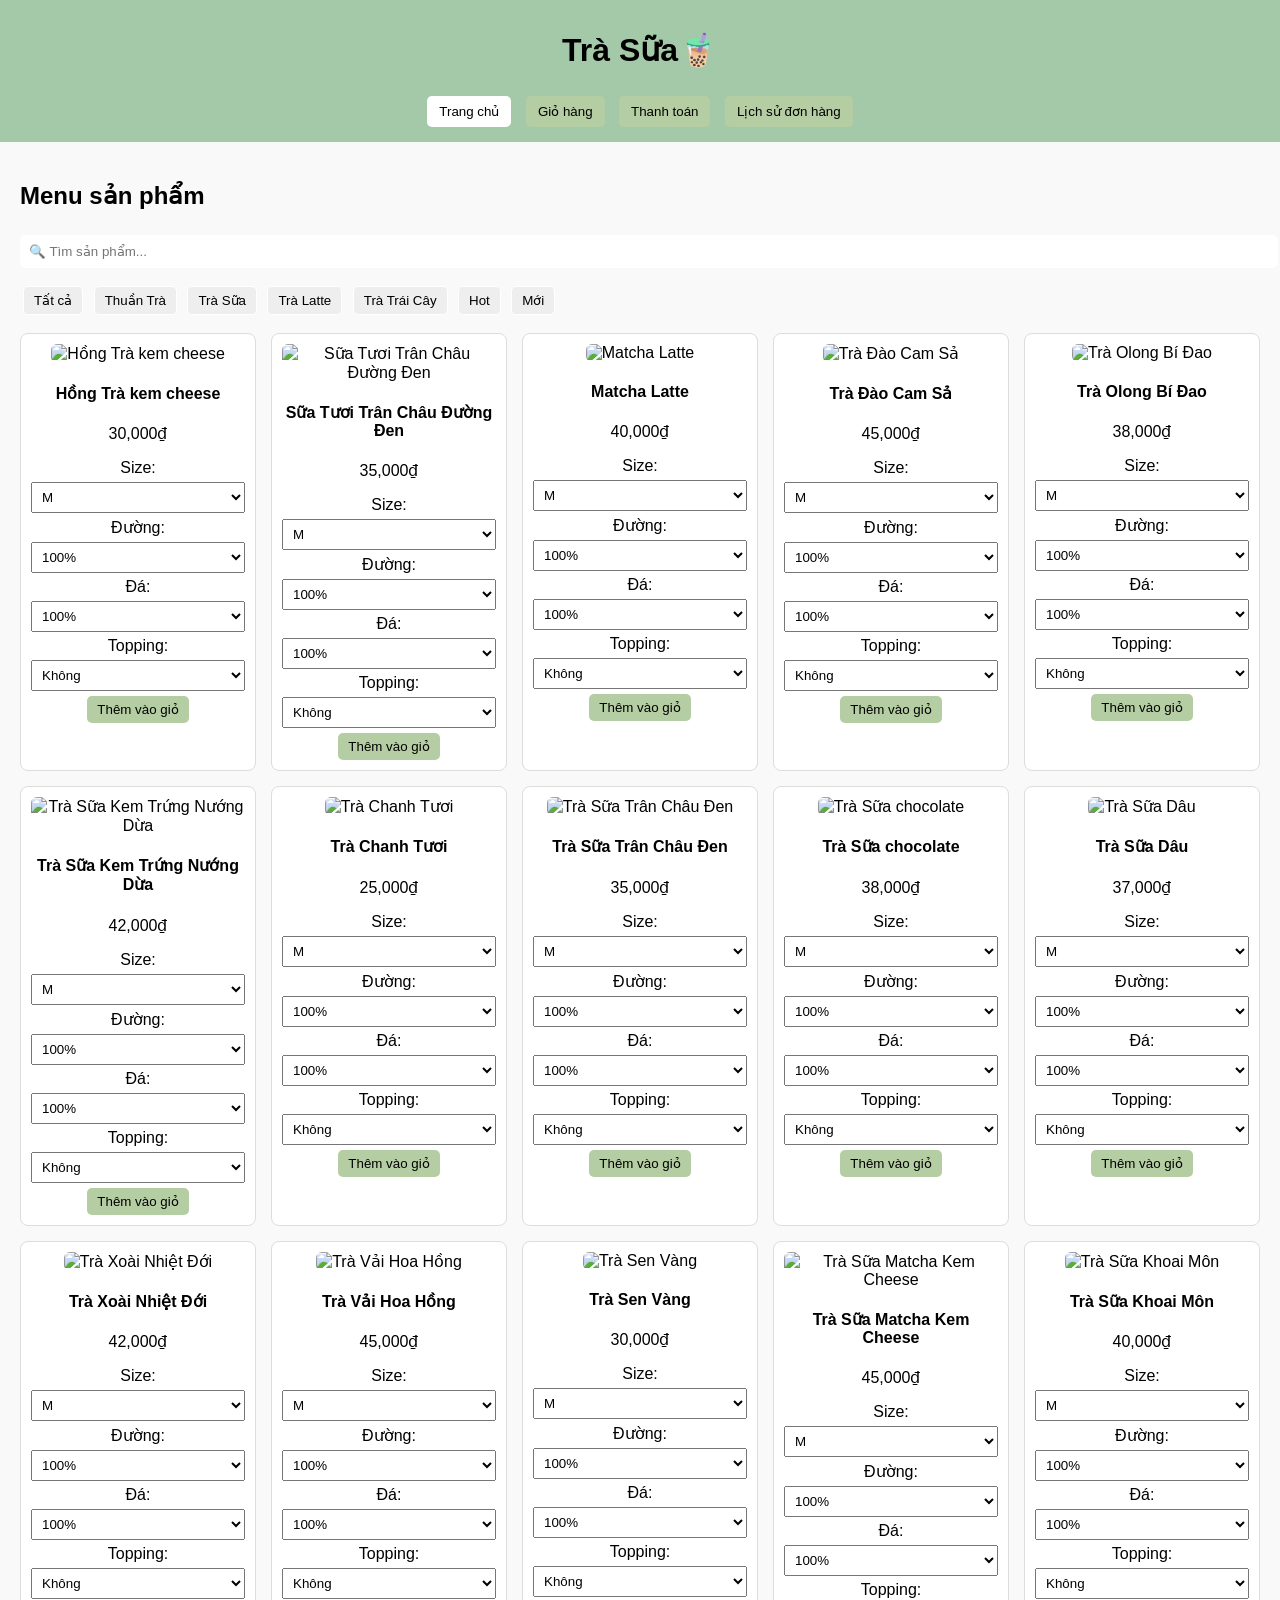
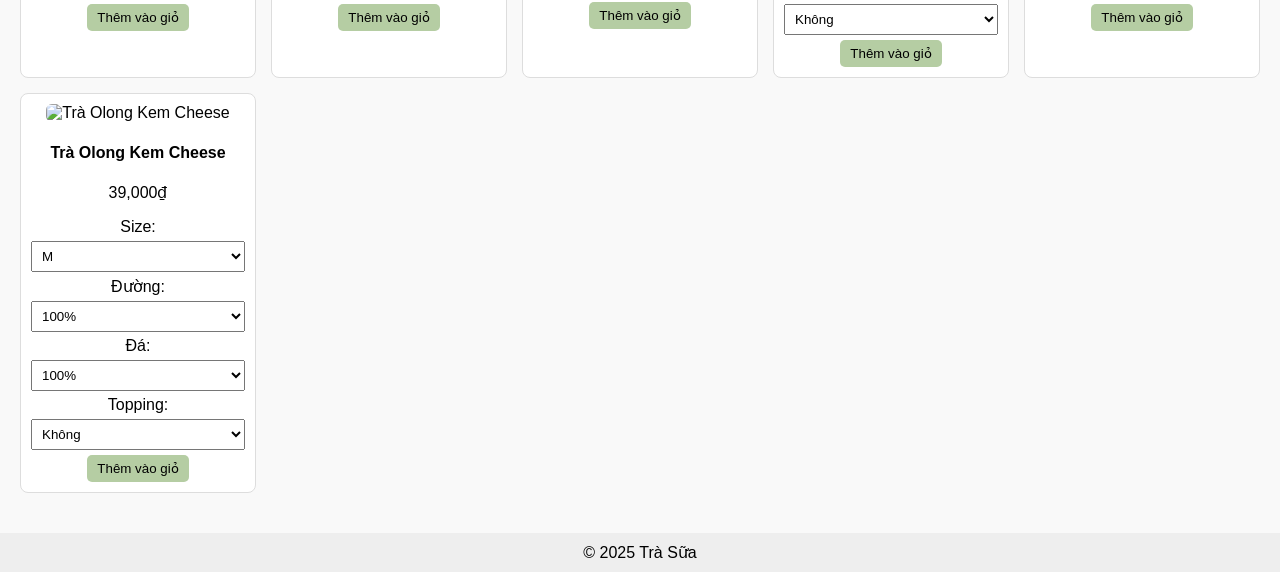
==== index.html @ e3c2a99b "Add files via upload upload project" ====
<!DOCTYPE html>
<html lang="vi">
<head>
  <meta charset="UTF-8">
  <title>Trà Sữa</title>
  <link rel="stylesheet" href="style.css">
</head>
<body>
  <header>
    <h1> Trà Sữa🧋</h1>
    <nav>
      <button class="tab active" data-target="home">Trang chủ</button>
      <button class="tab" data-target="cart">Giỏ hàng</button>
      <button class="tab" data-target="checkout">Thanh toán</button>
      <button class="tab" data-target="orders">Lịch sử đơn hàng</button>
    </nav>
  </header>

  <main>
    <!-- Trang chủ -->
    <section id="home" class="content active">
      <h2>Menu sản phẩm</h2>
      <input type="text" id="searchBox" placeholder="🔍 Tìm sản phẩm..." oninput="searchProducts()">
      <div id="categoryMenu">
        <button onclick="filterCategory('all')">Tất cả</button>
        <button onclick="filterCategory('Thuần Trà')">Thuần Trà</button>
        <button onclick="filterCategory('Trà Sữa')">Trà Sữa</button>
        <button onclick="filterCategory('Trà Latte')">Trà Latte</button>
        <button onclick="filterCategory('Trà Trái Cây')">Trà Trái Cây</button>
        <button onclick="filterCategory('Hot')">Hot</button>
        <button onclick="filterCategory('Mới')">Mới</button>
      </div>
      <div id="productList"></div>
    </section>

    <!-- Giỏ hàng -->
    <section id="cart" class="content">
      <h2>Giỏ hàng</h2>
      <div id="cartTableWrap"></div>
      <div style="margin-top:15px; text-align:right;">
        <button id="goCheckoutBtn">Thanh toán</button>
      </div>
    </section>

    <!-- Thanh toán -->
    <section id="checkout" class="content">
      <h2>Thanh toán</h2>
      <form id="checkoutForm">
        <input name="name" placeholder="Họ và tên" required>
        <input name="phone" placeholder="Số điện thoại" required>
        <input name="address" placeholder="Địa chỉ" required>
        <select name="payment" required>
          <option value="cod">Thanh toán khi nhận hàng</option>
          <option value="momo">Ví MoMo</option>
          <option value="bank">Chuyển khoản</option>
        </select>
        <button type="submit">Đặt hàng</button>
      </form>
      <p>Tổng đơn: <span id="checkoutTotal">0₫</span></p>
    </section>

    <!-- Lịch sử đơn hàng -->
    <section id="orders" class="content">
      <h2>Lịch sử đơn hàng</h2>
      <div id="orderList"></div>
    </section>
  </main>

  <footer>
    © 2025 Trà Sữa
  </footer>

  <script src="script.js"></script>
</body>
</html>
---- style.css ----
:root {
  --main-color: #A3C9A8; /* xanh matcha */
  --text-color: #000000;
}

body { font-family: Arial, sans-serif; margin: 0; padding: 0; background: #f9f9f9; }
header { background: var(--main-color); color: var(--text-color); padding: 10px; text-align: center; }
nav { margin-top: 10px; }
nav button { margin: 5px; padding: 8px 12px; cursor: pointer; border: none; border-radius: 5px; color: black; }
nav button.active { background: #ffffff; color: #000000; }
.content { display: none; padding: 20px; }
.content.active { display: block; }
#searchBox { width: 100%; padding: 8px; margin-bottom: 15px; border: 1px solid #ffffff; border-radius: 5px; }
#categoryMenu { margin-bottom: 15px; }
#categoryMenu button { margin: 3px; padding: 6px 10px; border-radius: 5px; border: 1px solid #ffffff; background: #eee; cursor: pointer; }
#categoryMenu button:hover { background: var(--main-color); color: #fff; }
.grid { display: grid; grid-template-columns: repeat(auto-fit, minmax(200px, 1fr)); gap: 15px; }
.card { border: 1px solid #ddd; padding: 10px; border-radius: 8px; background: #fff; text-align: center; }
.card img { width: 100%; height: 150px; object-fit: cover; border-radius: 6px; }
button { background: #B5CDA3; color: var(--text-color); border: none; border-radius: 5px; padding: 6px 10px; }
button:hover { opacity: 0.9; }
select, input { margin: 5px 0; padding: 6px; width: 100%; }
table { width: 100%; border-collapse: collapse; margin-top: 10px; background: #ffffff; }
th, td { border: 1px solid #ddd; padding: 8px; text-align: center; }
footer { text-align: center; padding: 10px; background: #eee; margin-top: 20px; }
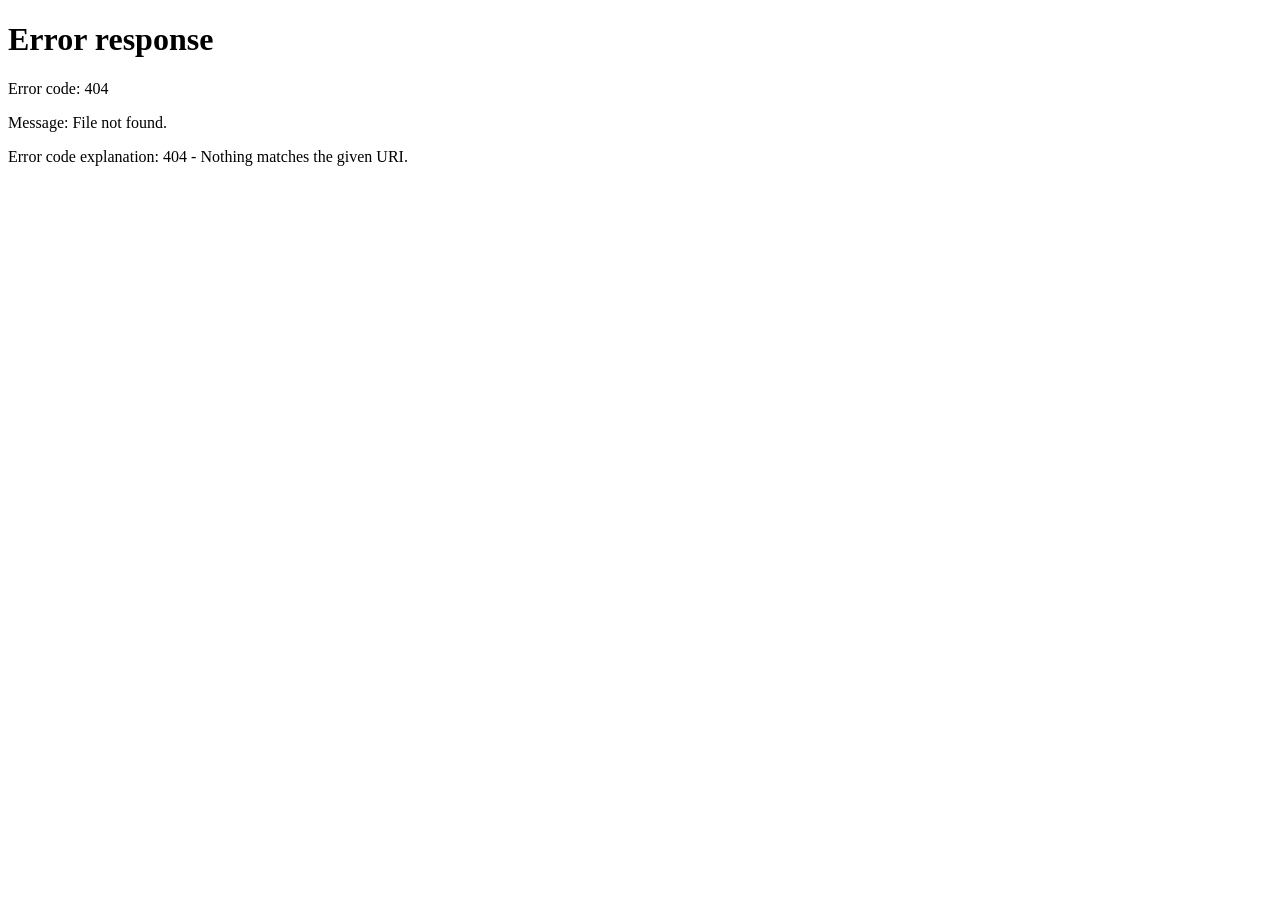
==== commit f2f33fd5: "Add files via upload" ====
--- a/index.html
+++ b/index.html
@@ -1,75 +1,14 @@
 <!DOCTYPE html>
 <html lang="vi">
 <head>
-  <meta charset="UTF-8">
-  <title>Trà Sữa</title>
-  <link rel="stylesheet" href="style.css">
+    <meta charset="UTF-8">
+    <meta http-equiv="refresh" content="0; url=pages/login.html">
+    <title>Đang tải...</title>
 </head>
 <body>
-  <header>
-    <h1> Trà Sữa🧋</h1>
-    <nav>
-      <button class="tab active" data-target="home">Trang chủ</button>
-      <button class="tab" data-target="cart">Giỏ hàng</button>
-      <button class="tab" data-target="checkout">Thanh toán</button>
-      <button class="tab" data-target="orders">Lịch sử đơn hàng</button>
-    </nav>
-  </header>
-
-  <main>
-    <!-- Trang chủ -->
-    <section id="home" class="content active">
-      <h2>Menu sản phẩm</h2>
-      <input type="text" id="searchBox" placeholder="🔍 Tìm sản phẩm..." oninput="searchProducts()">
-      <div id="categoryMenu">
-        <button onclick="filterCategory('all')">Tất cả</button>
-        <button onclick="filterCategory('Thuần Trà')">Thuần Trà</button>
-        <button onclick="filterCategory('Trà Sữa')">Trà Sữa</button>
-        <button onclick="filterCategory('Trà Latte')">Trà Latte</button>
-        <button onclick="filterCategory('Trà Trái Cây')">Trà Trái Cây</button>
-        <button onclick="filterCategory('Hot')">Hot</button>
-        <button onclick="filterCategory('Mới')">Mới</button>
-      </div>
-      <div id="productList"></div>
-    </section>
-
-    <!-- Giỏ hàng -->
-    <section id="cart" class="content">
-      <h2>Giỏ hàng</h2>
-      <div id="cartTableWrap"></div>
-      <div style="margin-top:15px; text-align:right;">
-        <button id="goCheckoutBtn">Thanh toán</button>
-      </div>
-    </section>
-
-    <!-- Thanh toán -->
-    <section id="checkout" class="content">
-      <h2>Thanh toán</h2>
-      <form id="checkoutForm">
-        <input name="name" placeholder="Họ và tên" required>
-        <input name="phone" placeholder="Số điện thoại" required>
-        <input name="address" placeholder="Địa chỉ" required>
-        <select name="payment" required>
-          <option value="cod">Thanh toán khi nhận hàng</option>
-          <option value="momo">Ví MoMo</option>
-          <option value="bank">Chuyển khoản</option>
-        </select>
-        <button type="submit">Đặt hàng</button>
-      </form>
-      <p>Tổng đơn: <span id="checkoutTotal">0₫</span></p>
-    </section>
-
-    <!-- Lịch sử đơn hàng -->
-    <section id="orders" class="content">
-      <h2>Lịch sử đơn hàng</h2>
-      <div id="orderList"></div>
-    </section>
-  </main>
-
-  <footer>
-    © 2025 Trà Sữa
-  </footer>
-
-  <script src="script.js"></script>
+    <p>Đang chuyển hướng đến trang Đăng nhập...</p>
+    <script>
+        window.location.href = "pages/login.html";
+    </script>
 </body>
 </html>
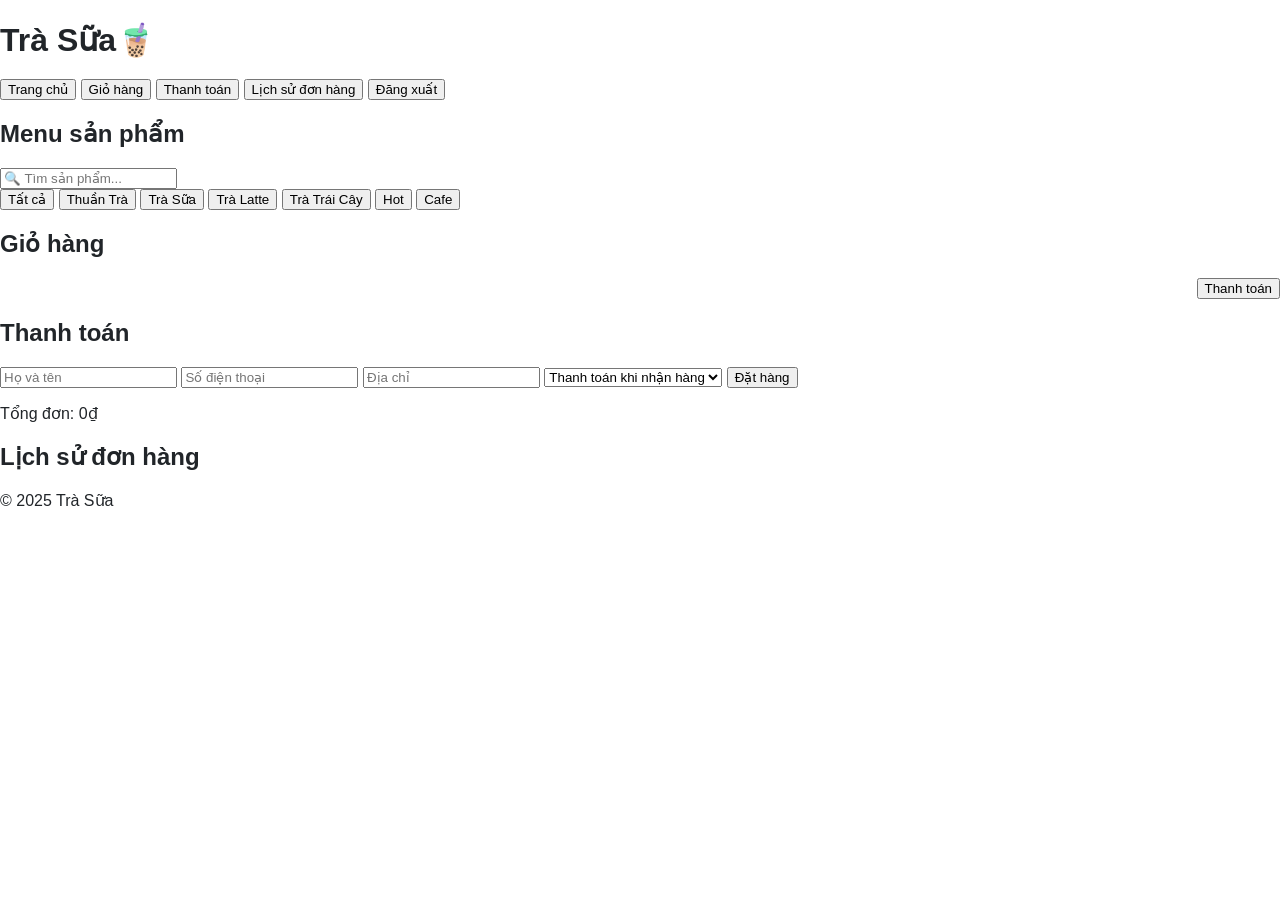
==== commit 6413c081: "Update index.html" ====
--- a/index.html
+++ b/index.html
@@ -1,14 +1,77 @@
 <!DOCTYPE html>
 <html lang="vi">
 <head>
-    <meta charset="UTF-8">
-    <meta http-equiv="refresh" content="0; url=pages/login.html">
-    <title>Đang tải...</title>
+  <meta charset="UTF-8">
+  <title>Trà Sữa</title>
+  <link rel="stylesheet" href="style.css">
 </head>
 <body>
-    <p>Đang chuyển hướng đến trang Đăng nhập...</p>
-    <script>
-        window.location.href = "pages/login.html";
-    </script>
+  <header>
+    <h1> Trà Sữa🧋</h1>
+    <nav>
+      <button class="tab active" data-target="home">Trang chủ</button>
+      <button class="tab" data-target="cart">Giỏ hàng</button>
+      <button class="tab" data-target="checkout">Thanh toán</button>
+      <button class="tab" data-target="orders">Lịch sử đơn hàng</button>
+      <button id="logoutBtn">Đăng xuất</button>
+
+    </nav>
+  </header>
+
+  <main>
+    <!-- Trang chủ -->
+    <section id="home" class="content active">
+      <h2>Menu sản phẩm</h2>
+      <input type="text" id="searchBox" placeholder="🔍 Tìm sản phẩm..." oninput="searchProducts()">
+      <div id="categoryMenu">
+        <button onclick="filterCategory('all')">Tất cả</button>
+        <button onclick="filterCategory('Thuần Trà')">Thuần Trà</button>
+        <button onclick="filterCategory('Trà Sữa')">Trà Sữa</button>
+        <button onclick="filterCategory('Trà Latte')">Trà Latte</button>
+        <button onclick="filterCategory('Trà Trái Cây')">Trà Trái Cây</button>
+        <button onclick="filterCategory('Hot')">Hot</button>
+        <button onclick="filterCategory('Cafe')">Cafe</button>
+      </div>
+      <div id="productList"></div>
+    </section>
+
+    <!-- Giỏ hàng -->
+    <section id="cart" class="content">
+      <h2>Giỏ hàng</h2>
+      <div id="cartTableWrap"></div>
+      <div style="margin-top:15px; text-align:right;">
+        <button id="goCheckoutBtn">Thanh toán</button>
+      </div>
+    </section>
+
+    <!-- Thanh toán -->
+    <section id="checkout" class="content">
+      <h2>Thanh toán</h2>
+      <form id="checkoutForm">
+        <input name="name" placeholder="Họ và tên" required>
+        <input name="phone" placeholder="Số điện thoại" required>
+        <input name="address" placeholder="Địa chỉ" required>
+        <select name="payment" required>
+          <option value="cod">Thanh toán khi nhận hàng</option>
+          <option value="momo">Ví MoMo</option>
+          <option value="bank">Chuyển khoản</option>
+        </select>
+        <button type="submit">Đặt hàng</button>
+      </form>
+      <p>Tổng đơn: <span id="checkoutTotal">0₫</span></p>
+    </section>
+
+    <!-- Lịch sử đơn hàng -->
+    <section id="orders" class="content">
+      <h2>Lịch sử đơn hàng</h2>
+      <div id="orderList"></div>
+    </section>
+  </main>
+
+  <footer>
+    © 2025 Trà Sữa
+  </footer>
+
+  <script src="script.js"></script>
 </body>
-</html>+</html>
--- a/style.css
+++ b/style.css
@@ -0,0 +1,125 @@
+body, html {
+  margin: 0; padding: 0; font-family: Arial, sans-serif; background: white;
+  color: #212529;
+}
+.page-container {
+  max-width: 900px;
+  margin: 40px auto;
+  padding: 0 20px;
+}
+h1 {
+  font-weight: 700;
+  margin-bottom: 20px;
+}
+.form {
+  display: flex;
+  flex-direction: column;
+  max-width: 400px;
+}
+.form label {
+  margin: 10px 0 6px;
+  font-weight: 600;
+}
+.form input, .form textarea {
+  padding: 8px 12px;
+  font-size: 16px;
+  border: 1px solid #ced4da;
+  border-radius: 4px;
+  box-sizing: border-box;
+}
+.form button {
+  margin-top: 20px;
+  padding: 12px;
+  font-weight: 600;
+  background: #0d6efd;
+  border: none;
+  border-radius: 6px;
+  color: white;
+  cursor: pointer;
+  transition: background-color 0.3s;
+}
+.form button:hover {
+  background: #084298;
+}
+.link {
+  margin-top: 15px;
+  text-align: center;
+}
+
+.table {
+  width: 100%;
+  margin-top: 20px;
+  border-collapse: collapse;
+  border: 1px solid #dee2e6;
+}
+.table th, .table td {
+  border: 1px solid #dee2e6;
+  padding: 12px;
+  text-align: left;
+  font-size: 15px;
+}
+.table th {
+  background: #f8f9fa;
+  font-weight: 700;
+}
+
+.btn-primary {
+  padding: 8px 16px;
+  background-color: #0d6efd;
+  border: none;
+  border-radius: 5px;
+  color: white;
+  font-weight: 600;
+  cursor: pointer;
+  margin-right: 10px;
+}
+.btn-primary:hover {
+  background-color: #084298;
+}
+
+.btn-secondary {
+  padding: 8px 16px;
+  background-color: #6c757d;
+  border: none;
+  border-radius: 5px;
+  color: white;
+  font-weight: 600;
+  cursor: pointer;
+}
+.btn-secondary:hover {
+  background-color: #565e64;
+}
+
+.btn-group {
+  margin-bottom: 15px;
+}
+
+/* Nút thao tác bảng */
+.action-btn {
+  border: 1px solid #ced4da;
+  border-radius: 4px;
+  padding: 4px 10px;
+  font-weight: 600;
+  font-size: 14px;
+  margin-right: 8px;
+  cursor: pointer;
+  background-color: white;
+  transition: background-color 0.2s;
+}
+.action-btn.edit-btn:hover {
+  background-color: #e7f1ff;
+  border-color: #0d6efd;
+  color: #0d6efd;
+}
+.action-btn.delete-btn:hover {
+  background-color: #f8d7da;
+  border-color: #dc3545;
+  color: #dc3545;
+}
+
+.error-message {
+  color: #dc3545;
+  font-weight: 600;
+  margin-top: 10px;
+  text-align: center;
+}
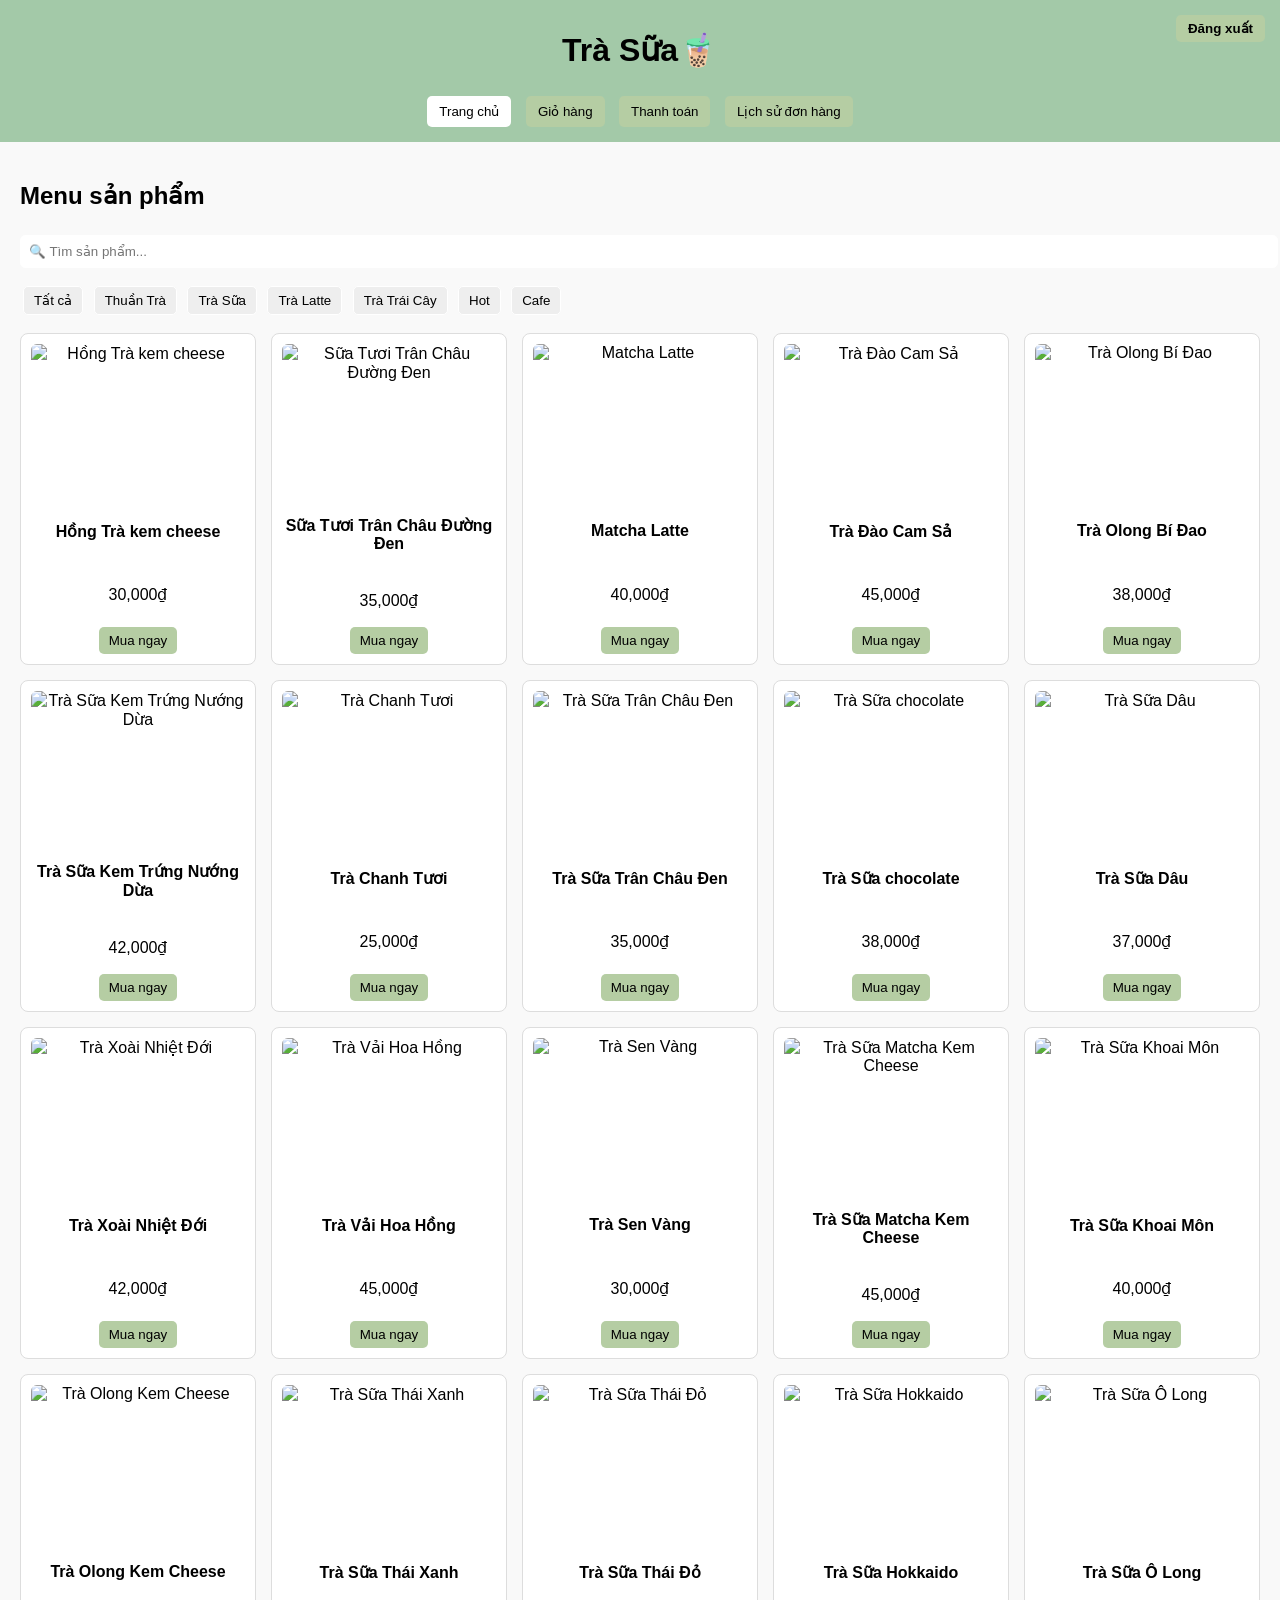
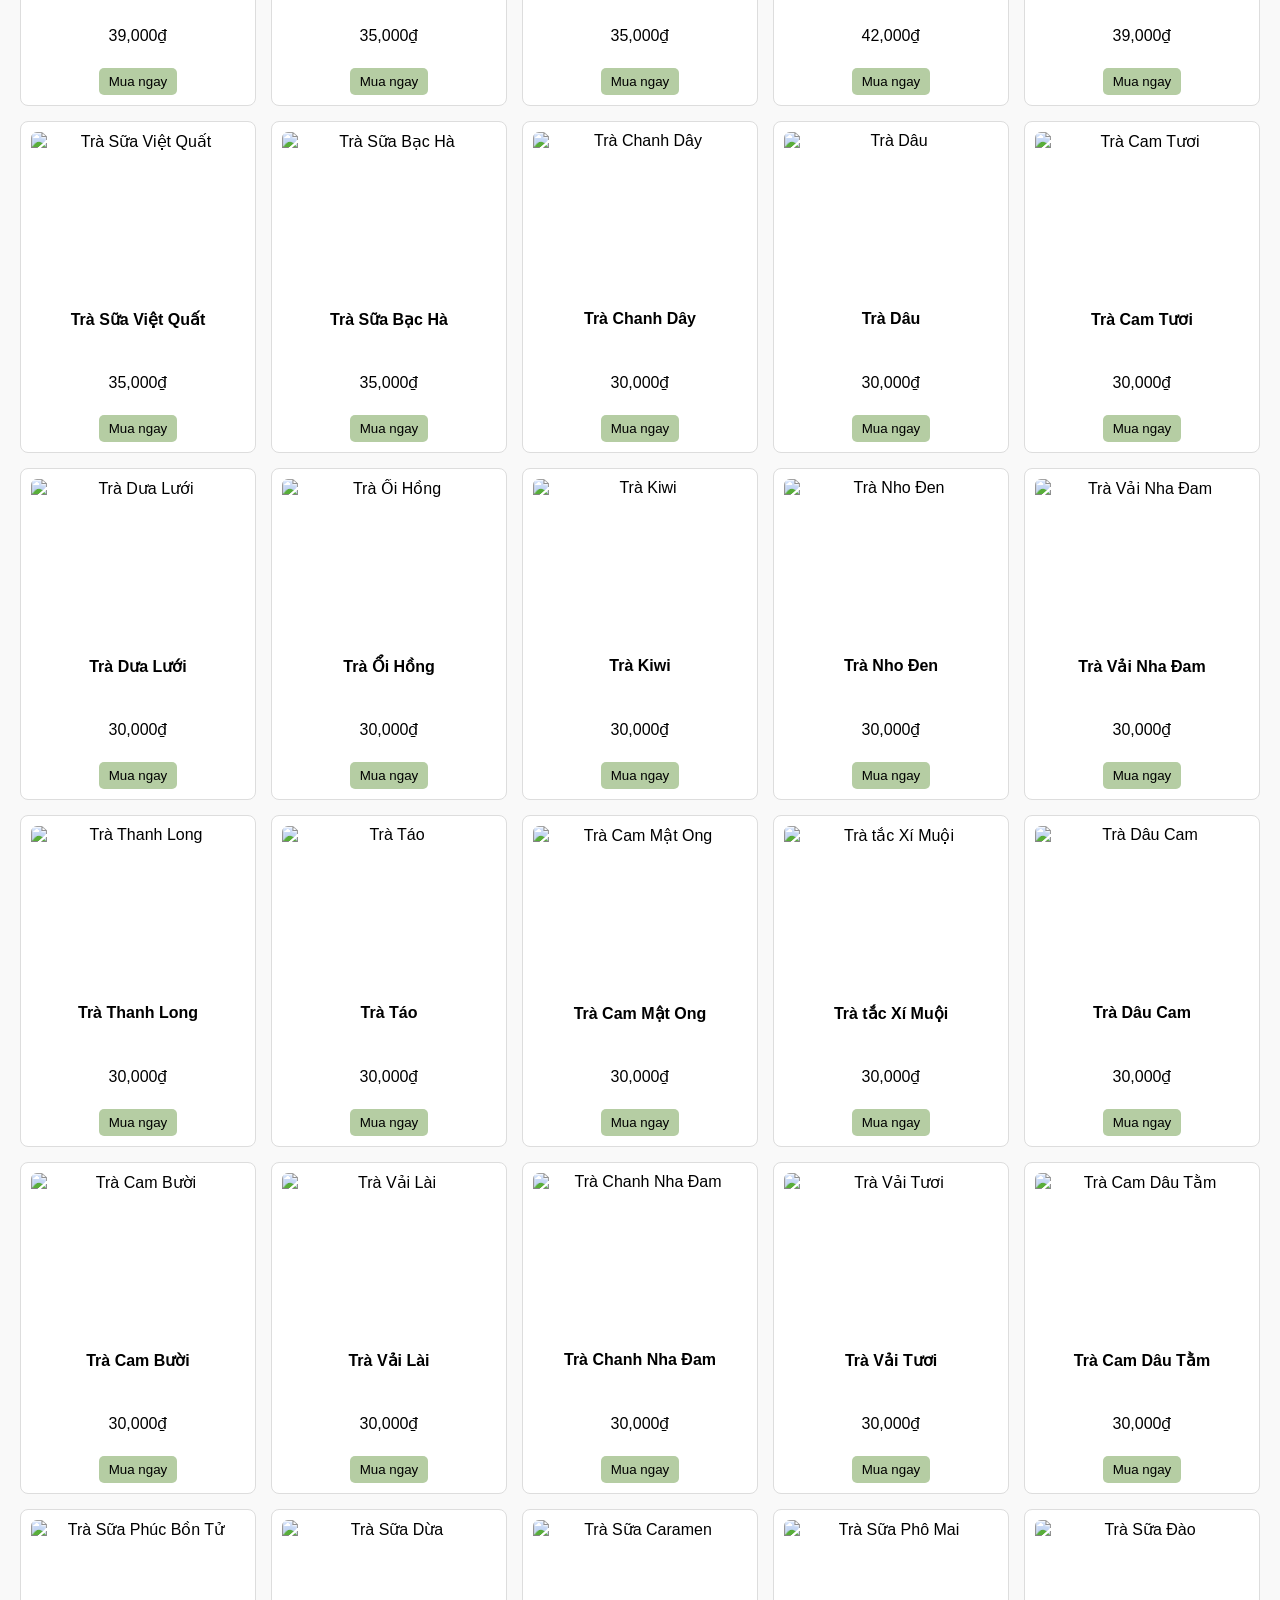
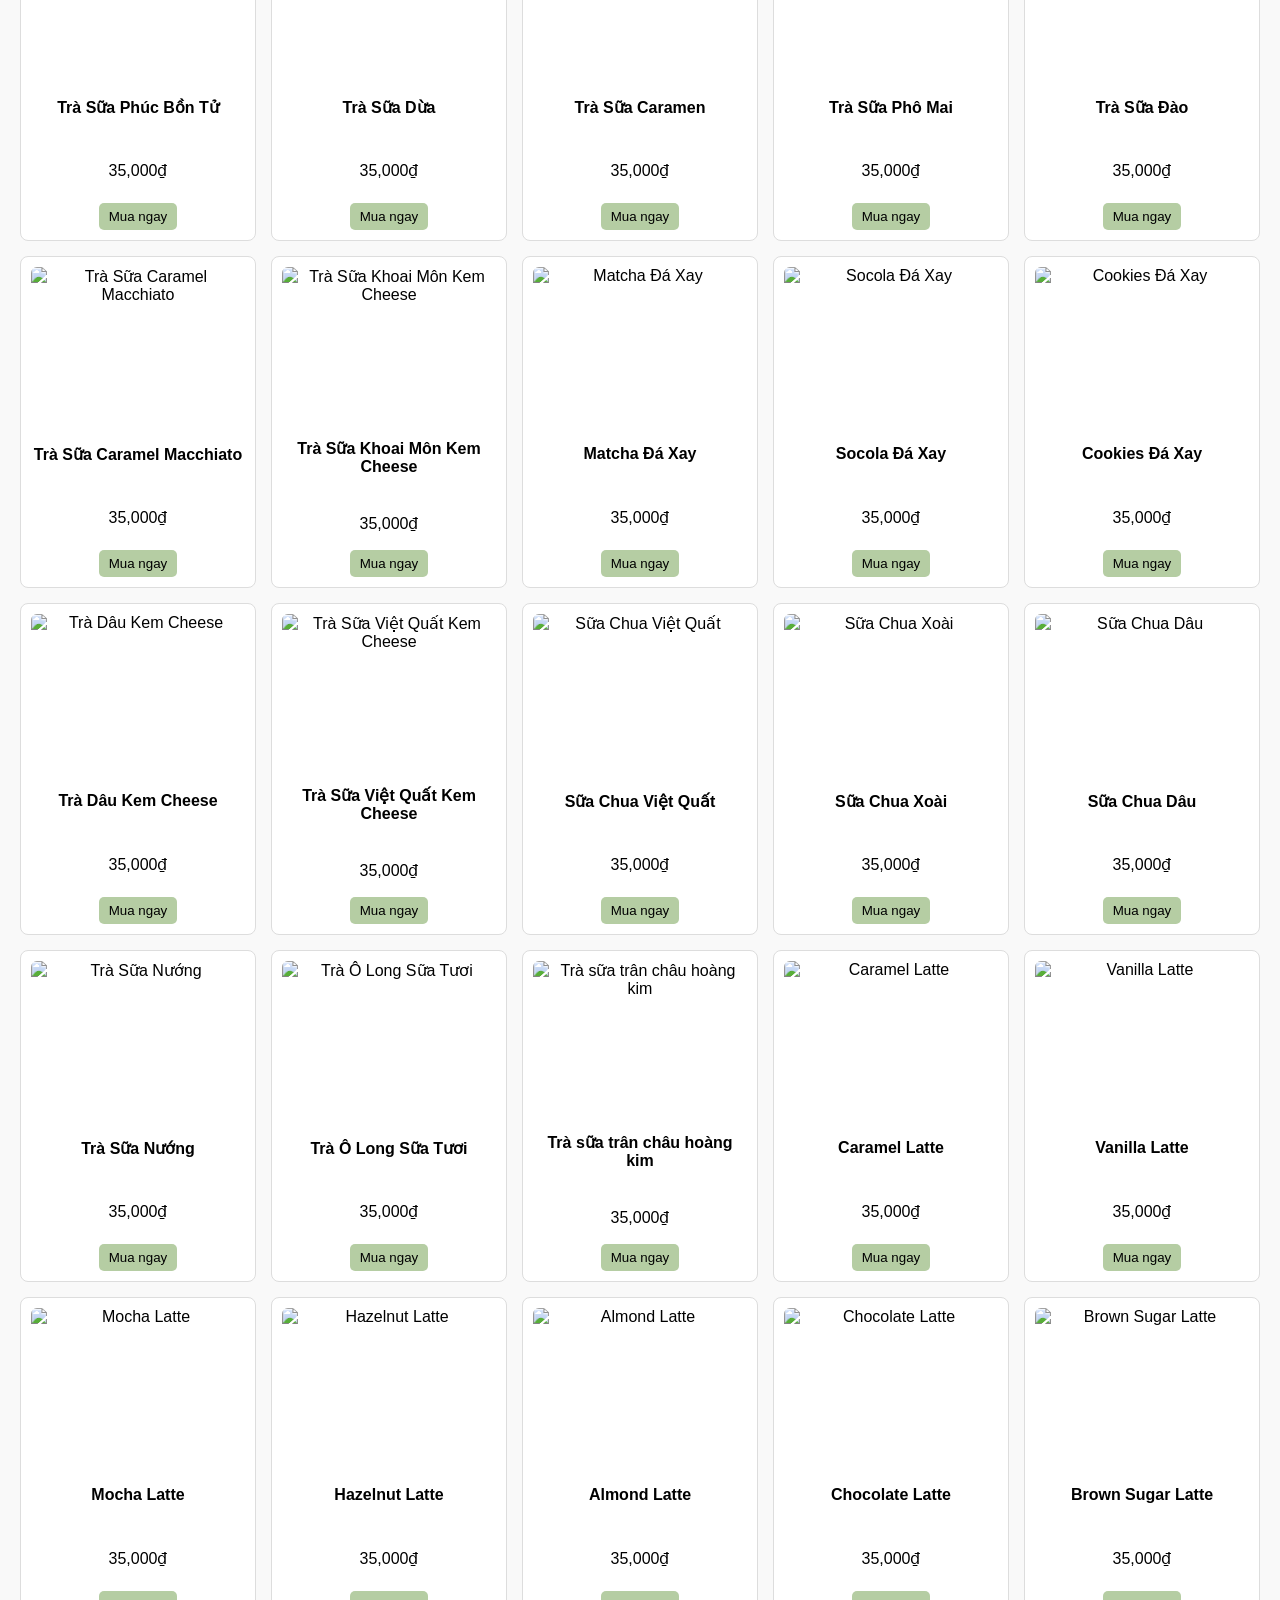
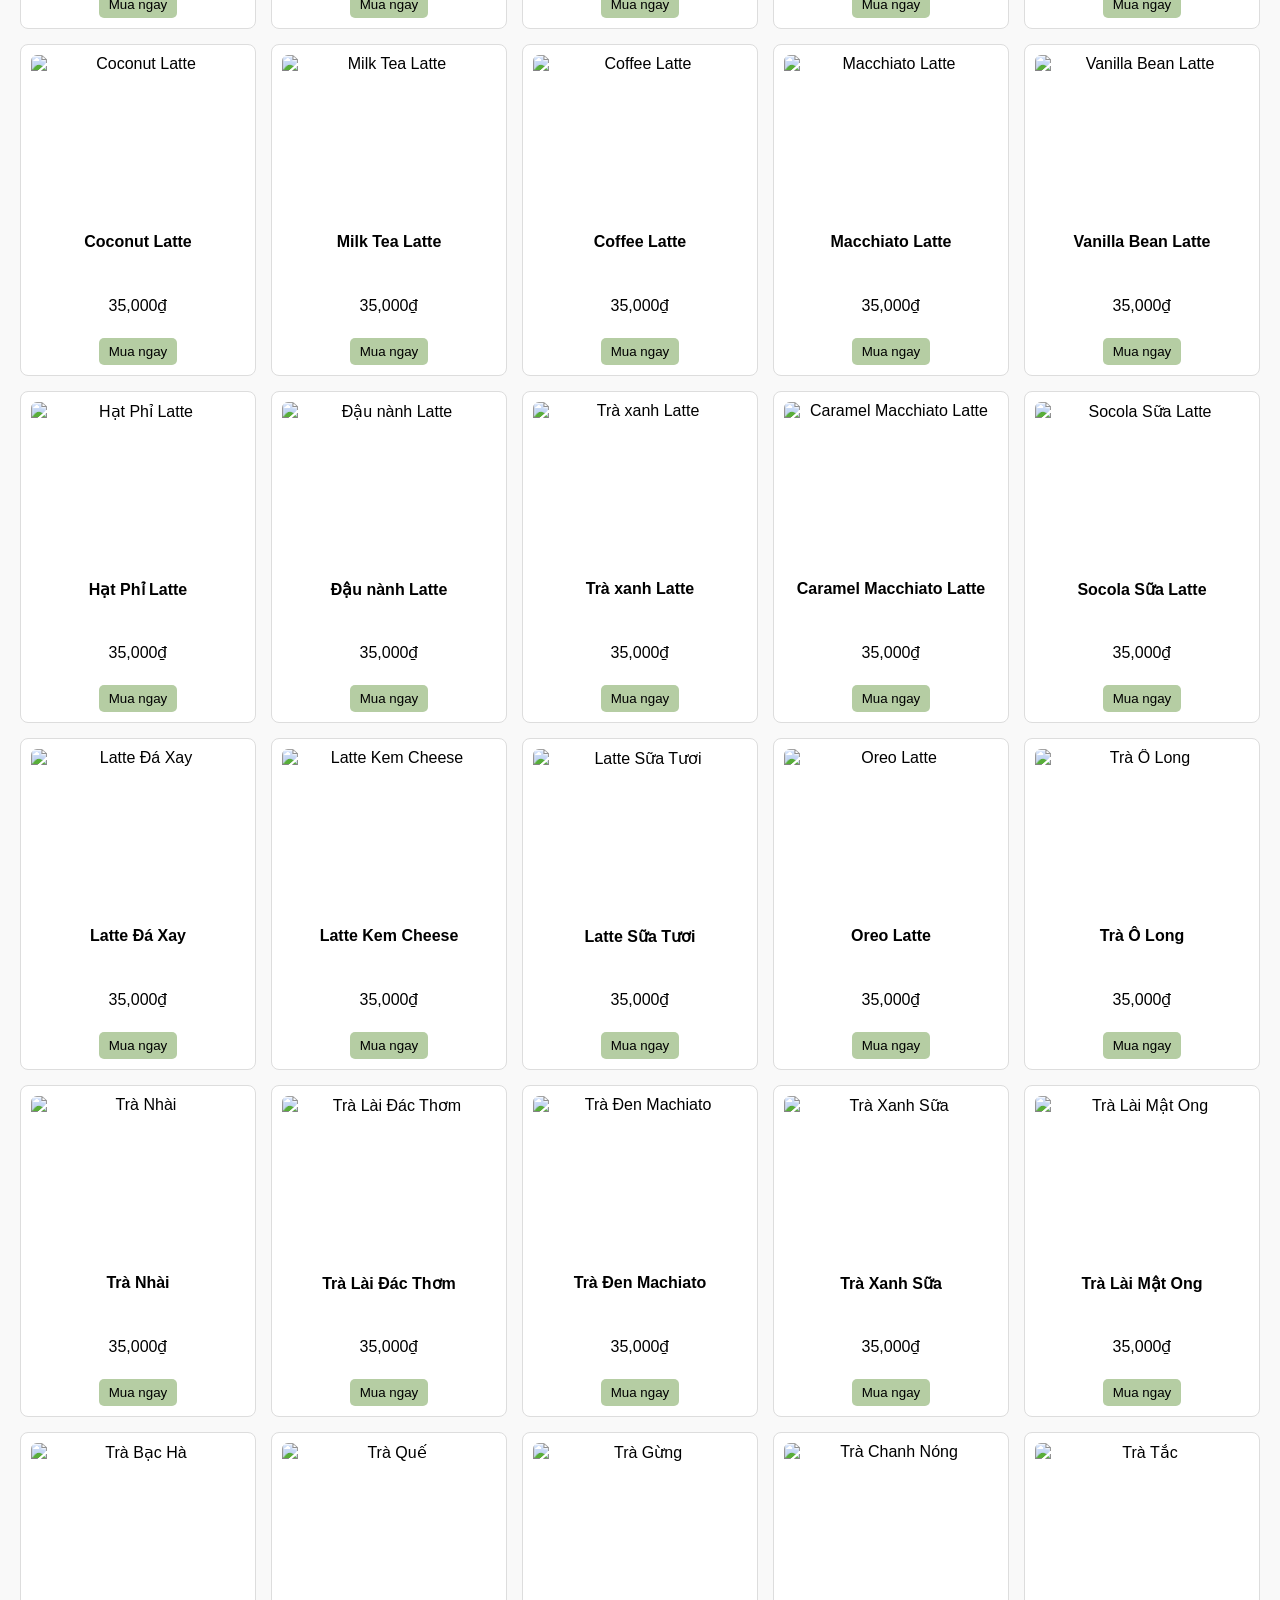
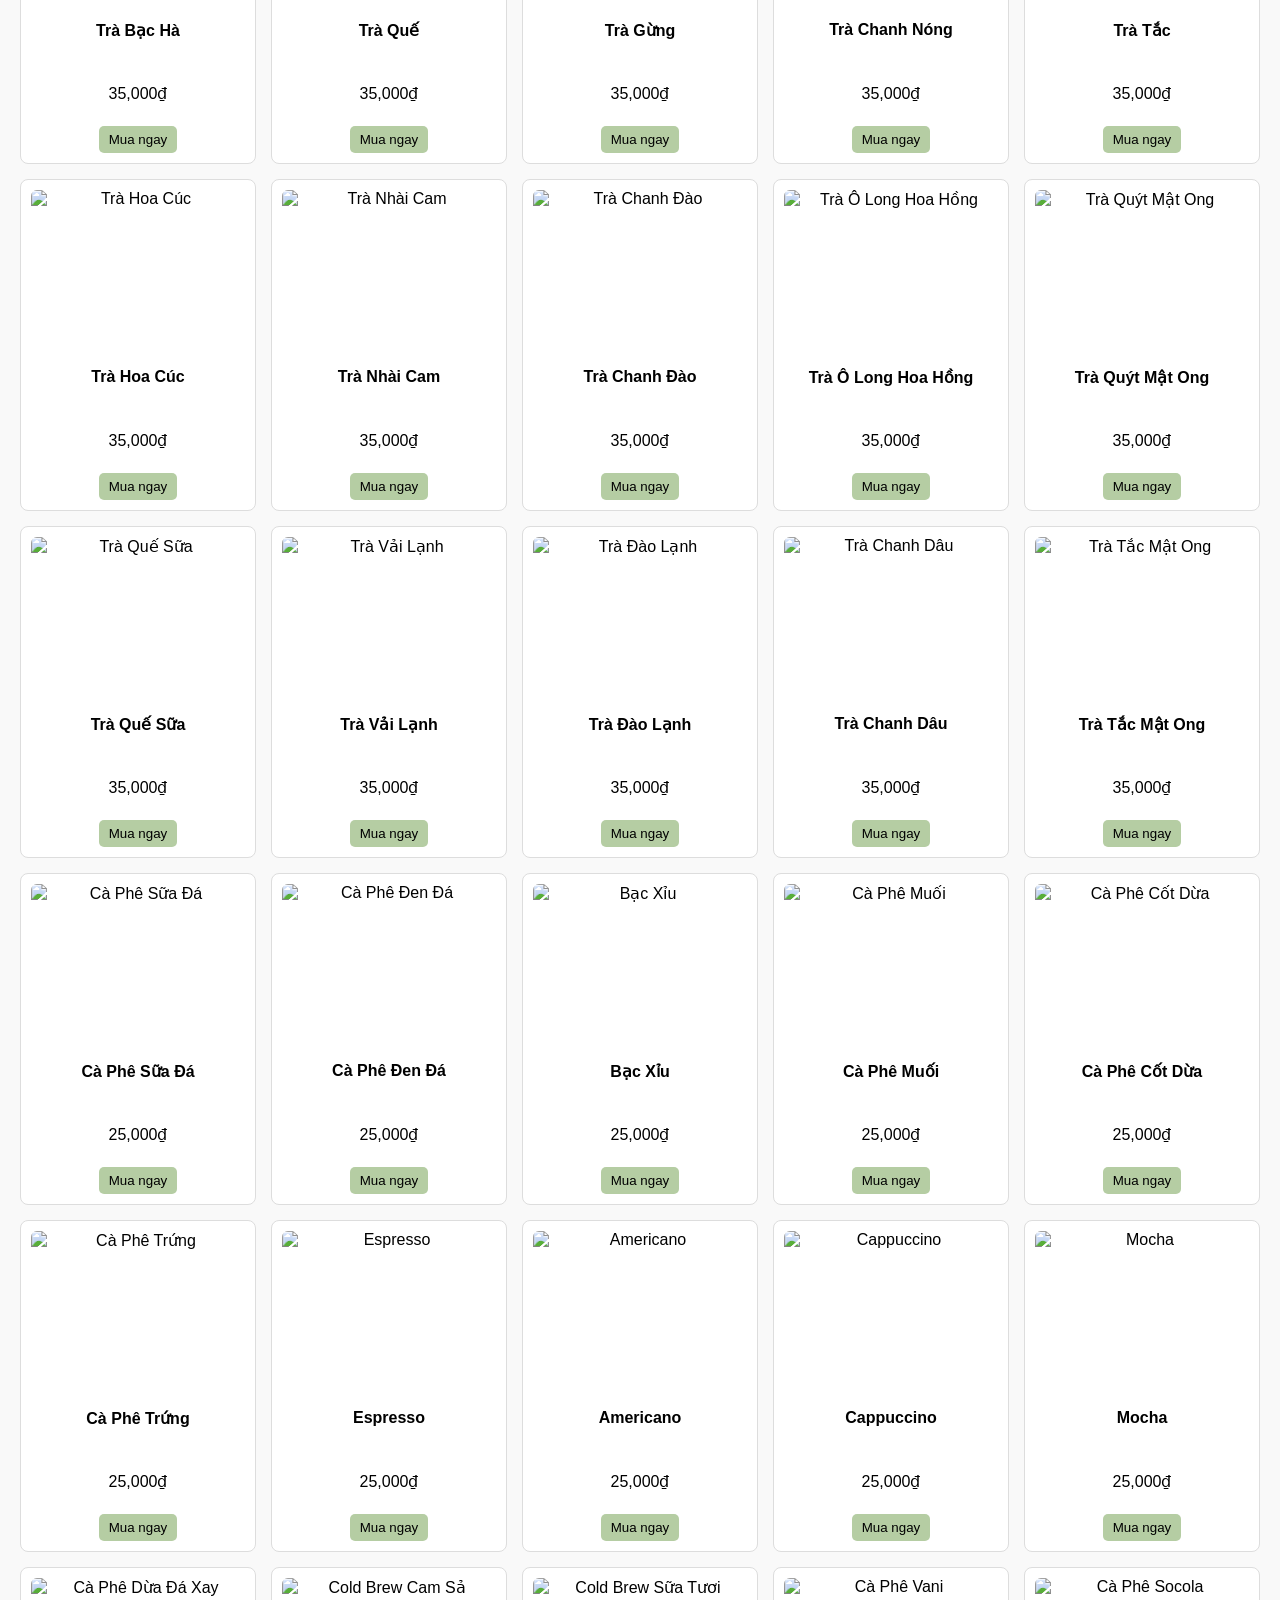
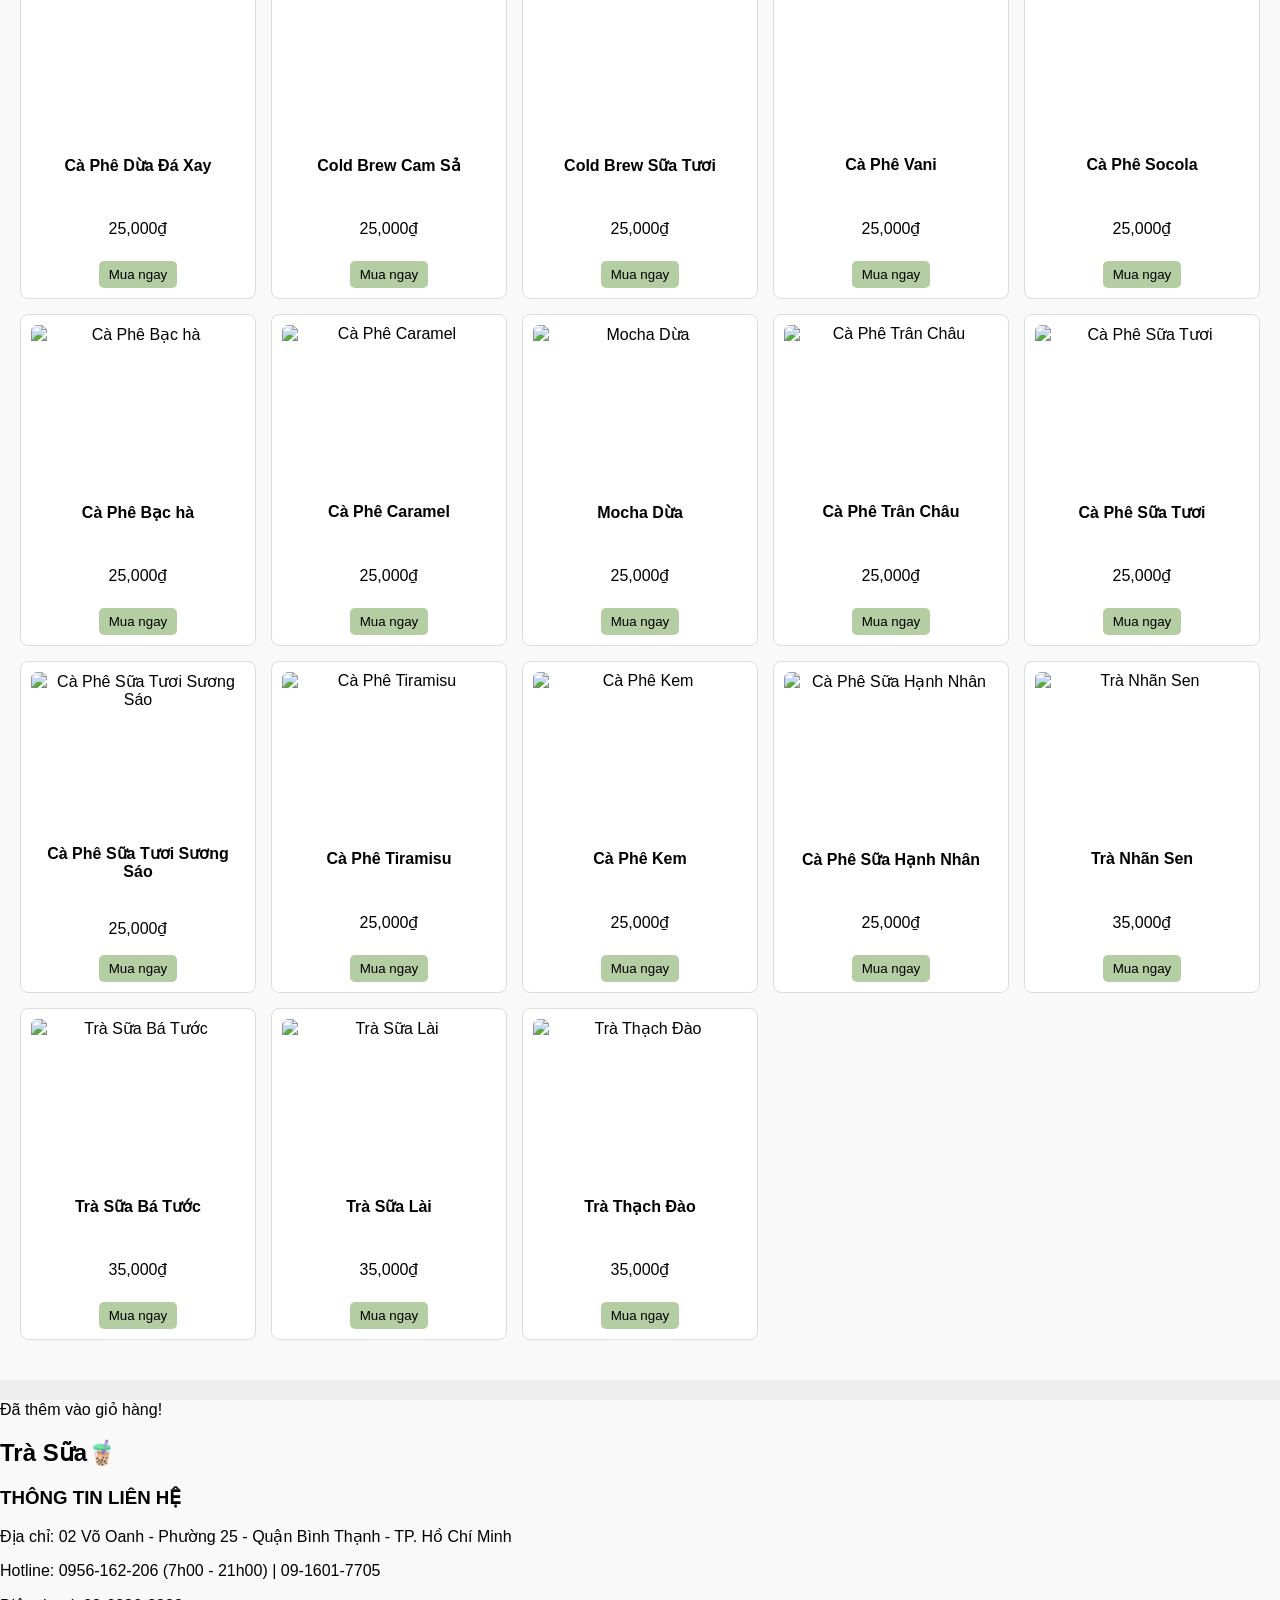
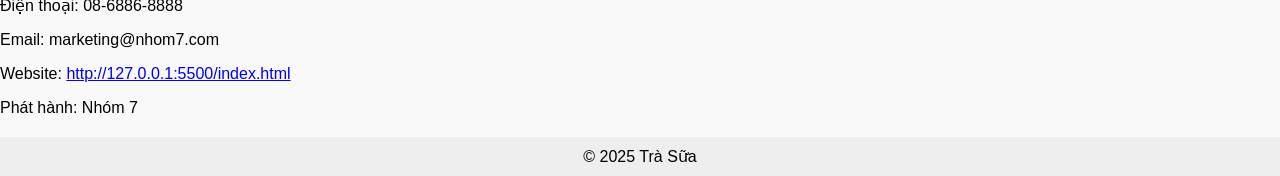
==== commit 78e4f67f: "Update index.html" ====
--- a/index.html
+++ b/index.html
@@ -69,9 +69,26 @@
   </main>
 
   <footer>
+  </footer>
+<div id="cartAlert" class="alert">Đã thêm vào giỏ hàng!</div>
+  <!-- Banner thông tin liên hệ -->
+<section class="contact-banner">
+  <div class="logo">
+    <h2>Trà Sữa🧋</h2>
+  </div>
+  <div class="contact-info">
+    <h3>THÔNG TIN LIÊN HỆ</h3>
+    <p>Địa chỉ: 02 Võ Oanh - Phường 25 - Quận Bình Thạnh - TP. Hồ Chí Minh</p>
+    <p>Hotline: 0956-162-206 (7h00 - 21h00) | 09-1601-7705</p>
+    <p>Điện thoại: 08-6886-8888</p>
+    <p>Email: marketing@nhom7.com</p>
+    <p>Website: <a href="http://127.0.0.1:5500/index.html">http://127.0.0.1:5500/index.html</a></p>
+    <p>Phát hành: Nhóm 7</p>
+  </div>
+</section>
+  <footer>
     © 2025 Trà Sữa
   </footer>
-
-  <script src="script.js"></script>
+<script src="script.js"></script>
 </body>
 </html>
--- a/style.css
+++ b/style.css
@@ -1,125 +1,64 @@
-body, html {
-  margin: 0; padding: 0; font-family: Arial, sans-serif; background: white;
-  color: #212529;
+:root {
+  --main-color: #A3C9A8; /* xanh matcha */
+  --text-color: #000000;
 }
-.page-container {
-  max-width: 900px;
-  margin: 40px auto;
-  padding: 0 20px;
-}
-h1 {
-  font-weight: 700;
-  margin-bottom: 20px;
-}
-.form {
+
+body { font-family: Arial, sans-serif; margin: 0; padding: 0; background: #f9f9f9; }
+header { background: var(--main-color); color: var(--text-color); padding: 10px; text-align: center; }
+nav { margin-top: 10px; }
+nav button { margin: 5px; padding: 8px 12px; cursor: pointer; border: none; border-radius: 5px; color: black; }
+nav button.active { background: #ffffff; color: #000000; }
+.content { display: none; padding: 20px; }
+.content.active { display: block; }
+#searchBox { width: 100%; padding: 8px; margin-bottom: 15px; border: 1px solid #ffffff; border-radius: 5px; }
+#categoryMenu { margin-bottom: 15px; }
+#categoryMenu button { margin: 3px; padding: 6px 10px; border-radius: 5px; border: 1px solid #ffffff; background: #eee; cursor: pointer; }
+#categoryMenu button:hover { background: var(--main-color); color: #fff; }
+.grid { display: grid; grid-template-columns: repeat(auto-fit, minmax(200px, 1fr)); gap: 15px; }
+.card {
   display: flex;
   flex-direction: column;
-  max-width: 400px;
+  justify-content: space-between;
+  align-items: center;
+  height: 310px;
+  padding: 10px;
+  border: 1px solid #ddd;
+  border-radius: 8px;
+  background: #fff;
+  text-align: center;
+}.card img { width: 100%; height: 150px; object-fit: cover; border-radius: 6px; }
+button { background: #B5CDA3; color: var(--text-color); border: none; border-radius: 5px; padding: 6px 10px; }
+button:hover { opacity: 0.9; }
+select, input { margin: 5px 0; padding: 6px; width: 100%; }
+table { width: 100%; border-collapse: collapse; margin-top: 10px; background: #ffffff; }
+th, td { border: 1px solid #ddd; padding: 8px; text-align: center; }
+footer { text-align: center; padding: 10px; background: #eee; margin-top: 20px; }
+.buy-button {
+  width: 100px;
+  height: 40px;
+  line-height: 40px;
+  text-align: center;
+  background: var(--main-color);
+  color: white;
+  border: none;
+  border-radius: 5px;
+  font-weight: bold;
+  cursor: pointer;
+  margin-top: auto; /* đẩy nút xuống cuối thẻ */
 }
-.form label {
-  margin: 10px 0 6px;
-  font-weight: 600;
-}
-.form input, .form textarea {
-  padding: 8px 12px;
-  font-size: 16px;
-  border: 1px solid #ced4da;
-  border-radius: 4px;
-  box-sizing: border-box;
-}
-.form button {
-  margin-top: 20px;
-  padding: 12px;
-  font-weight: 600;
-  background: #0d6efd;
-  border: none;
-  border-radius: 6px;
-  color: white;
-  cursor: pointer;
-  transition: background-color 0.3s;
-}
-.form button:hover {
-  background: #084298;
-}
-.link {
-  margin-top: 15px;
-  text-align: center;
+header {
+  position: relative;
 }
 
-.table {
-  width: 100%;
-  margin-top: 20px;
-  border-collapse: collapse;
-  border: 1px solid #dee2e6;
-}
-.table th, .table td {
-  border: 1px solid #dee2e6;
-  padding: 12px;
-  text-align: left;
-  font-size: 15px;
-}
-.table th {
-  background: #f8f9fa;
-  font-weight: 700;
-}
-
-.btn-primary {
-  padding: 8px 16px;
-  background-color: #0d6efd;
+#logoutBtn {
+  position: absolute;
+  top: 10px;
+  right: 10px;
+  background: #B5CDA3; /* đỏ nhạt */
+  color: rgb(0, 0, 0);
   border: none;
   border-radius: 5px;
-  color: white;
-  font-weight: 600;
-  cursor: pointer;
-  margin-right: 10px;
-}
-.btn-primary:hover {
-  background-color: #084298;
-}
-
-.btn-secondary {
-  padding: 8px 16px;
-  background-color: #6c757d;
-  border: none;
-  border-radius: 5px;
-  color: white;
-  font-weight: 600;
+  padding: 6px 12px;
+  font-weight: bold;
   cursor: pointer;
 }
-.btn-secondary:hover {
-  background-color: #565e64;
-}
-
-.btn-group {
-  margin-bottom: 15px;
-}
-
-/* Nút thao tác bảng */
-.action-btn {
-  border: 1px solid #ced4da;
-  border-radius: 4px;
-  padding: 4px 10px;
-  font-weight: 600;
-  font-size: 14px;
-  margin-right: 8px;
-  cursor: pointer;
-  background-color: white;
-  transition: background-color 0.2s;
-}
-.action-btn.edit-btn:hover {
-  background-color: #e7f1ff;
-  border-color: #0d6efd;
-  color: #0d6efd;
-}
-.action-btn.delete-btn:hover {
-  background-color: #f8d7da;
-  border-color: #dc3545;
-  color: #dc3545;
-}
-
-.error-message {
-  color: #dc3545;
-  font-weight: 600;
-  margin-top: 10px;
-  text-align: center;
-}
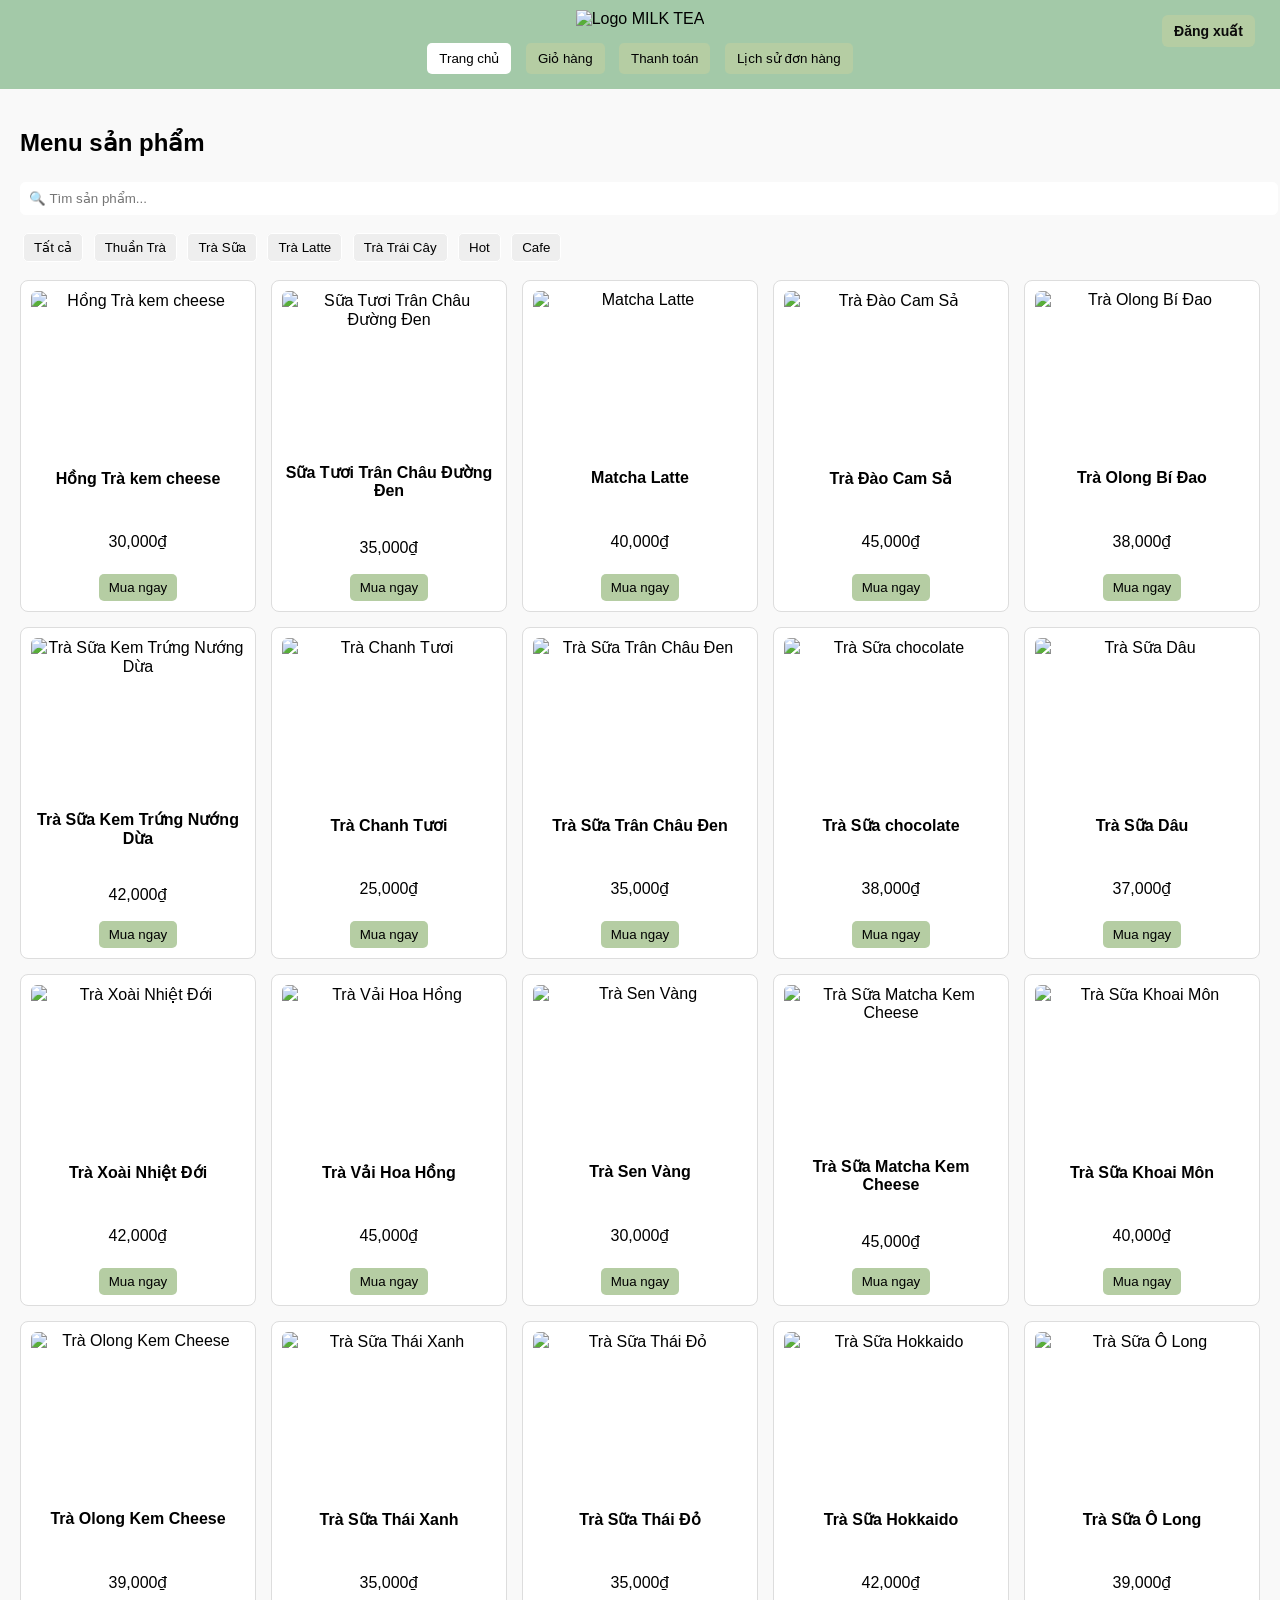
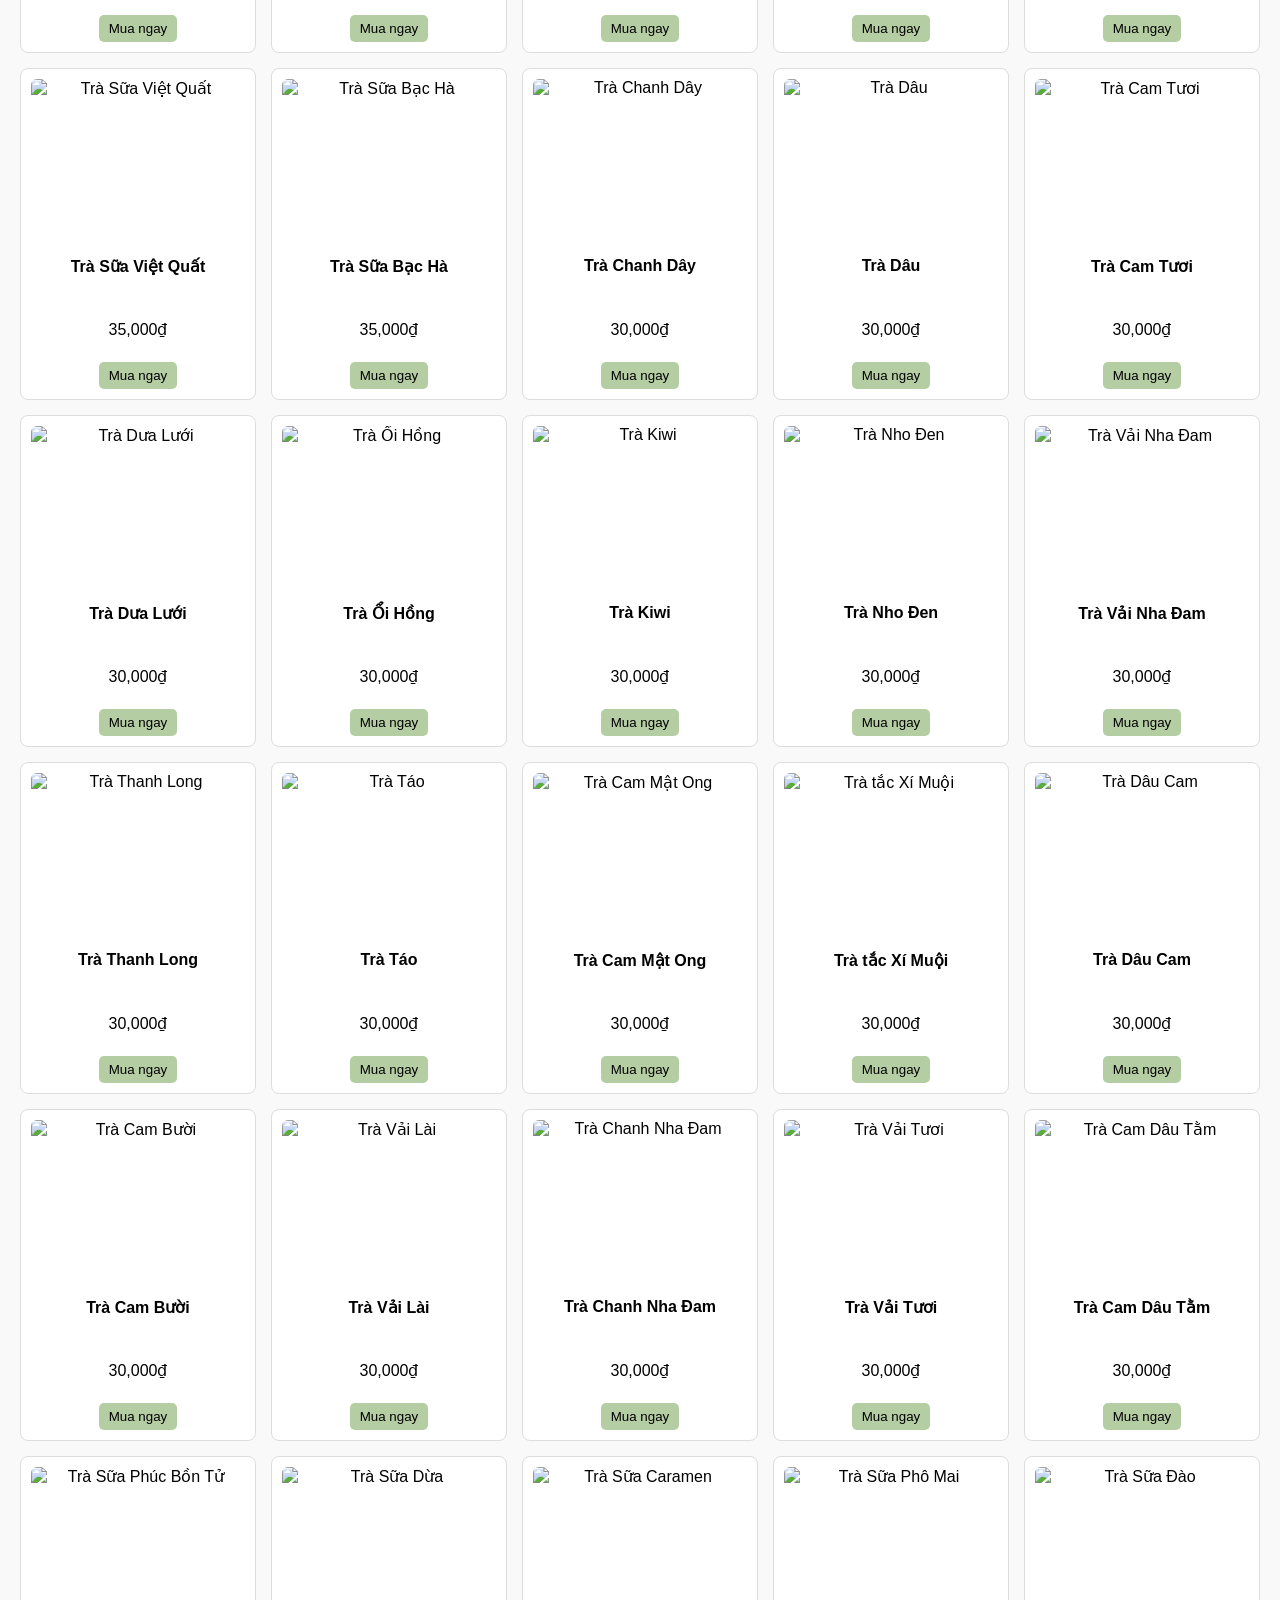
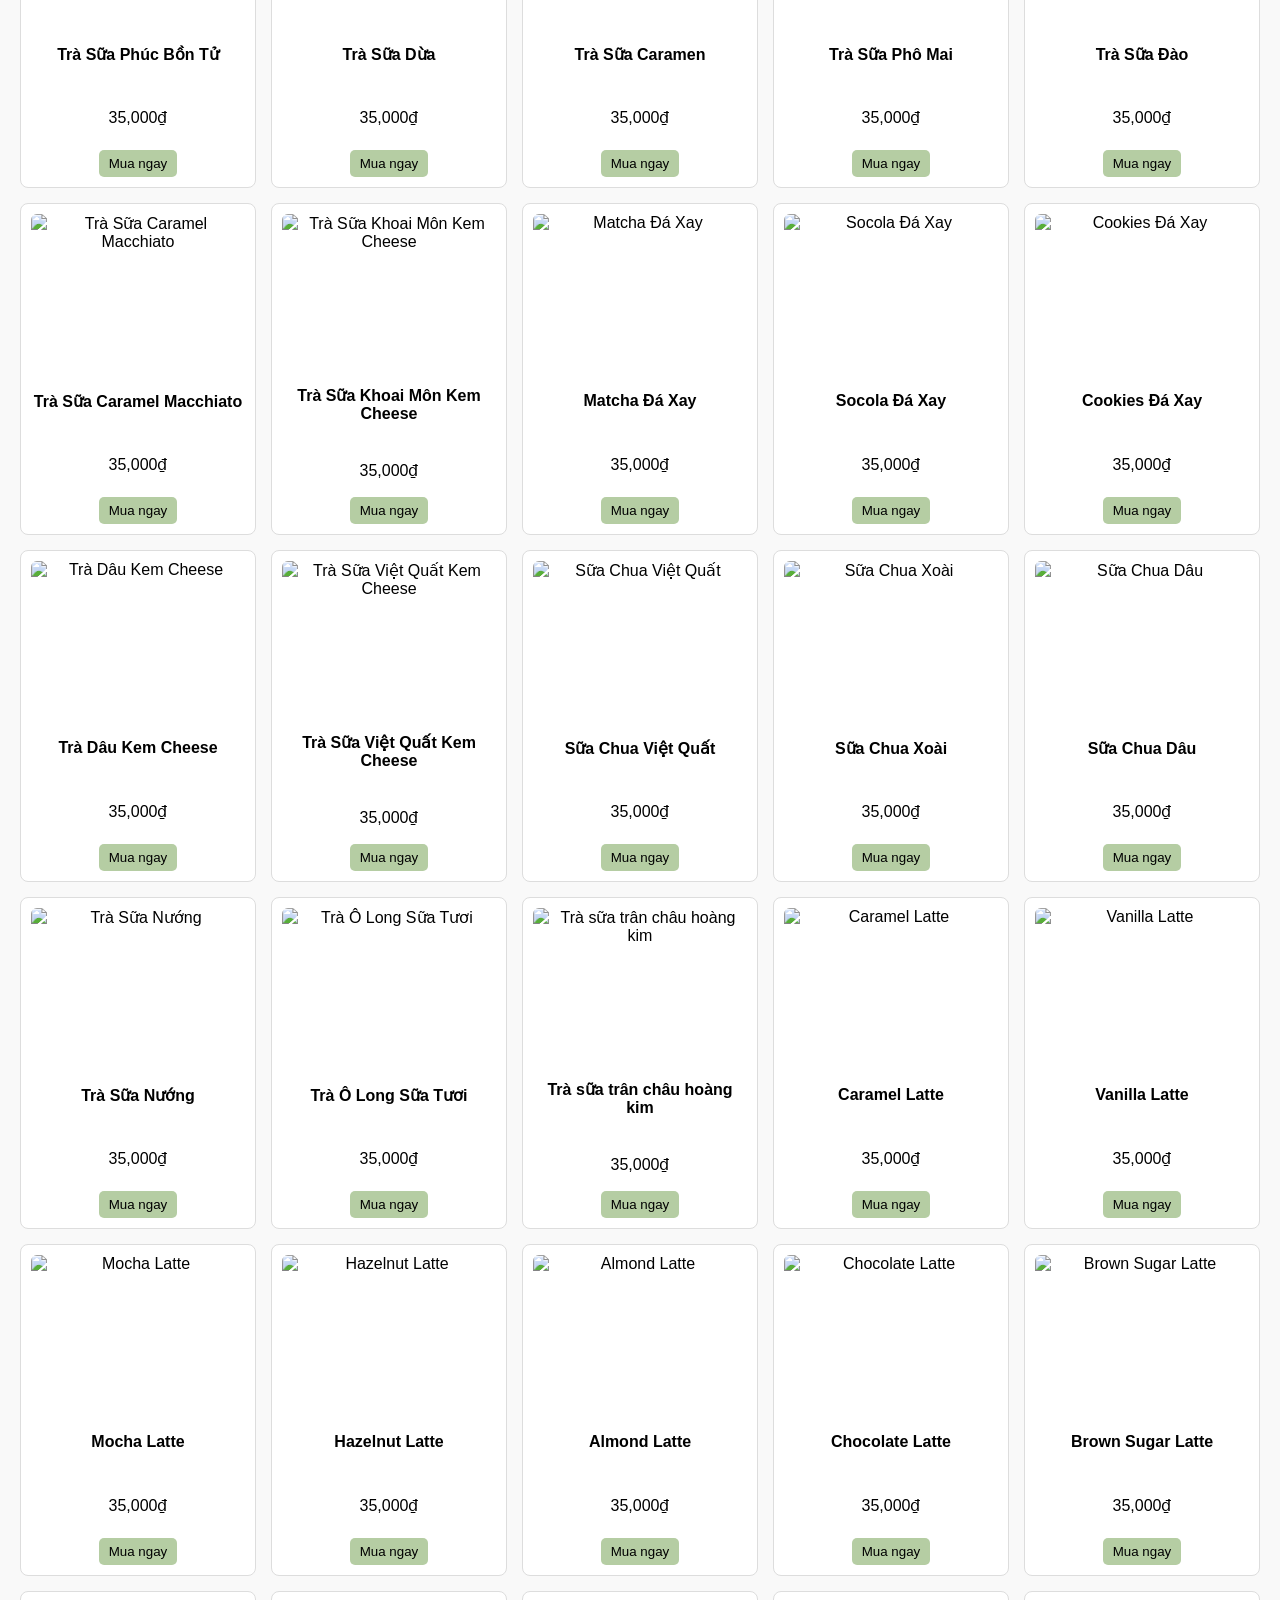
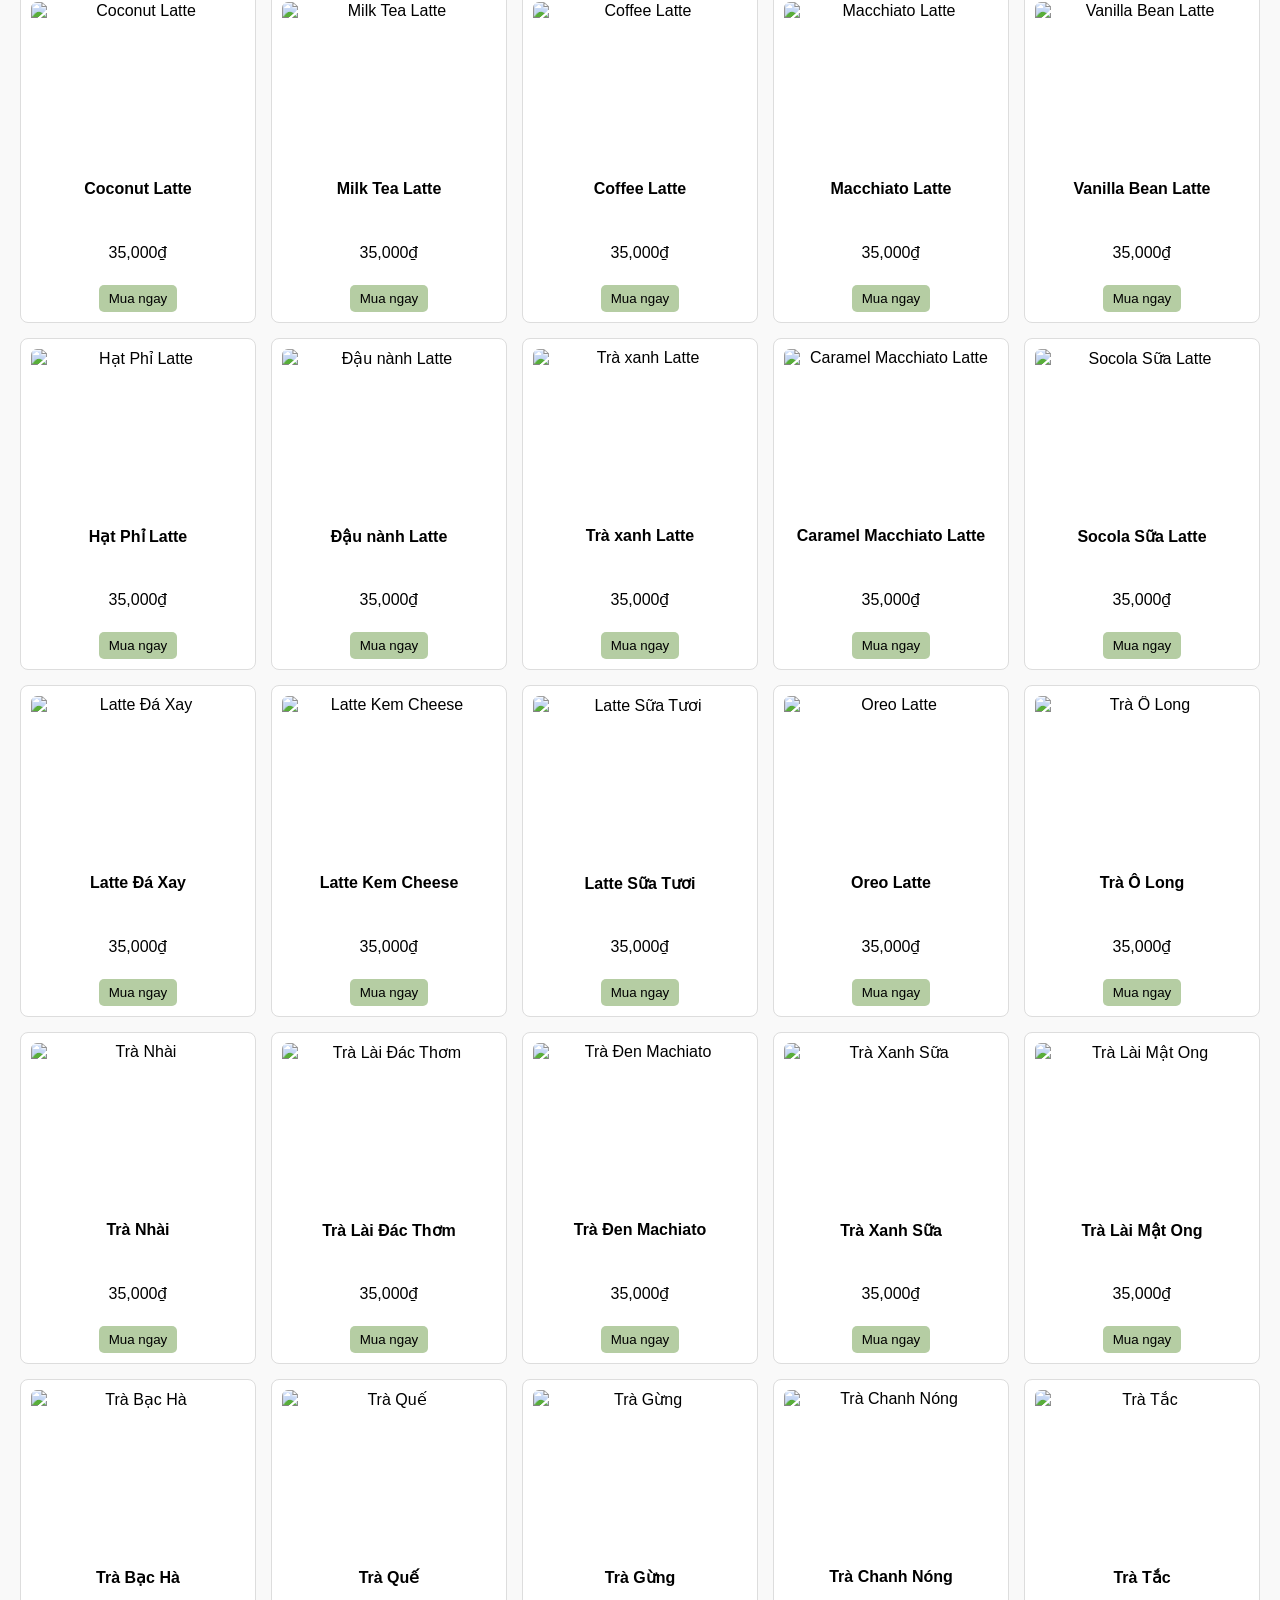
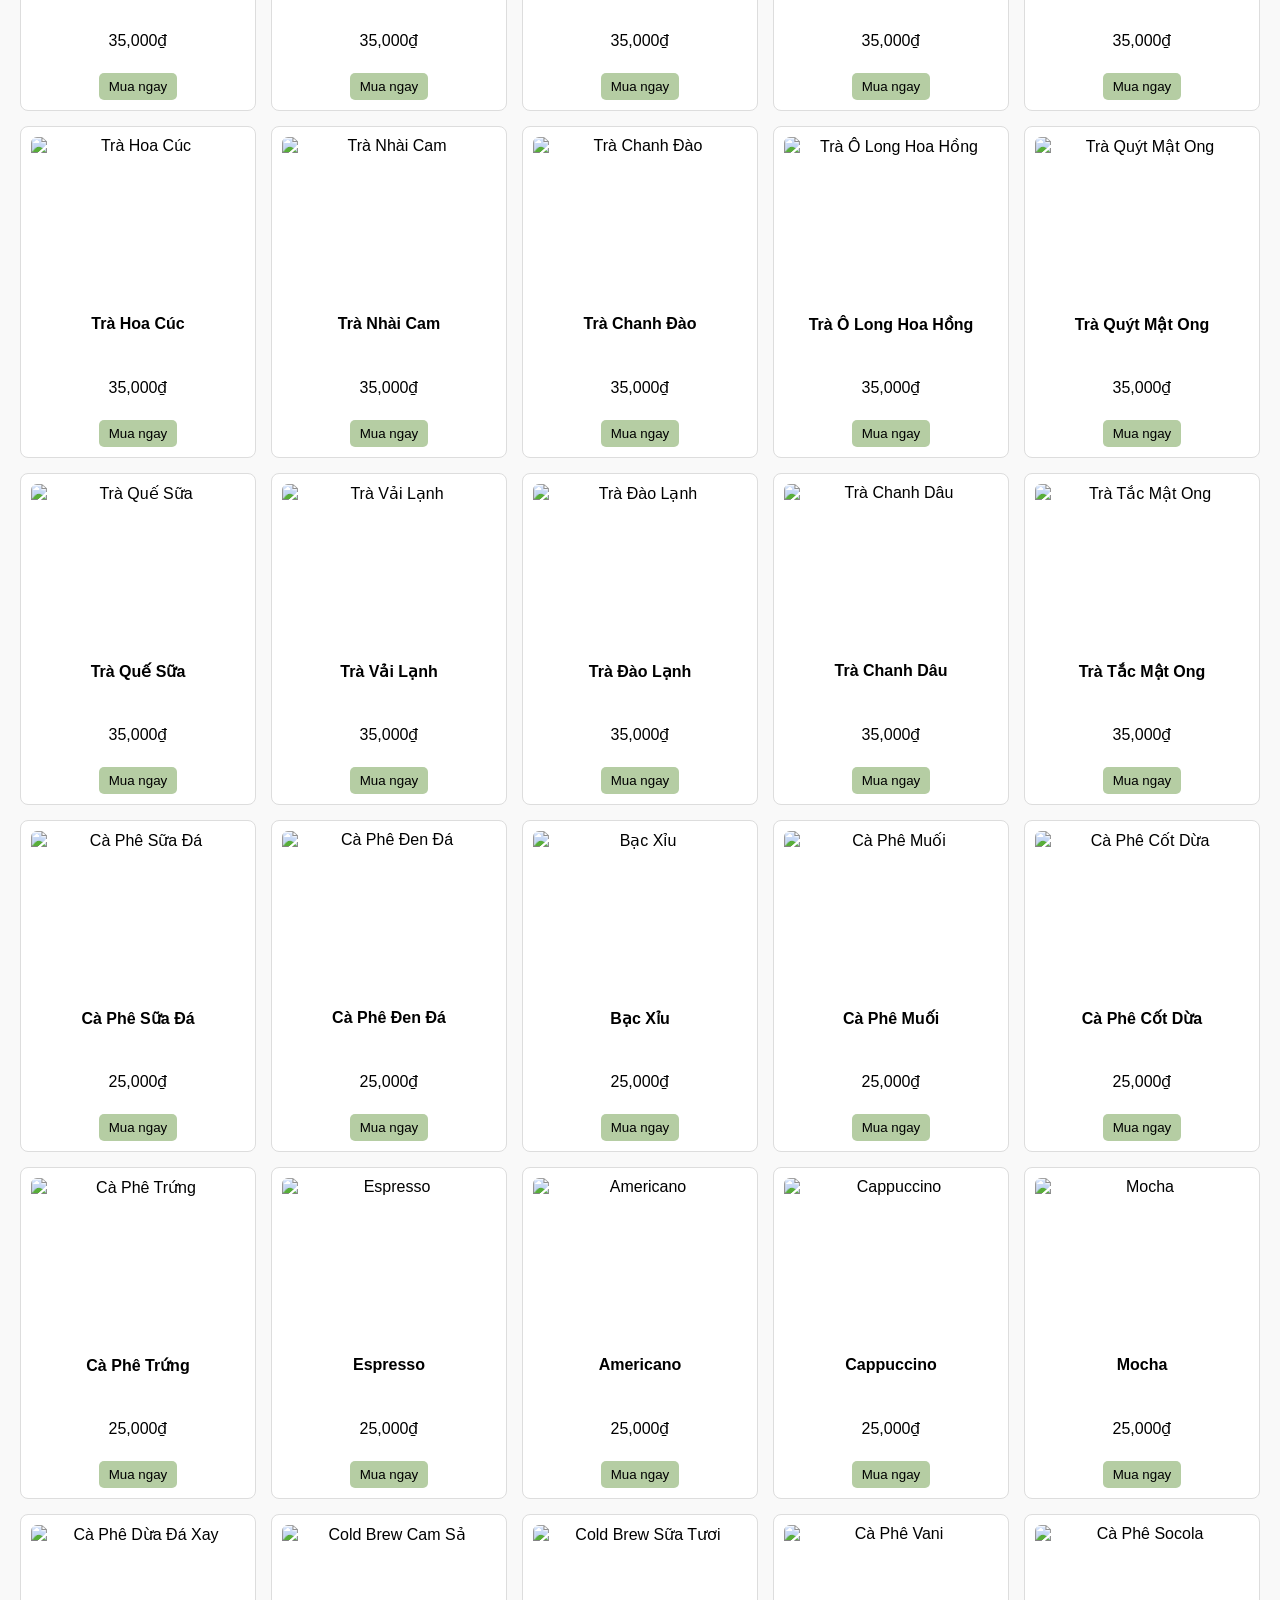
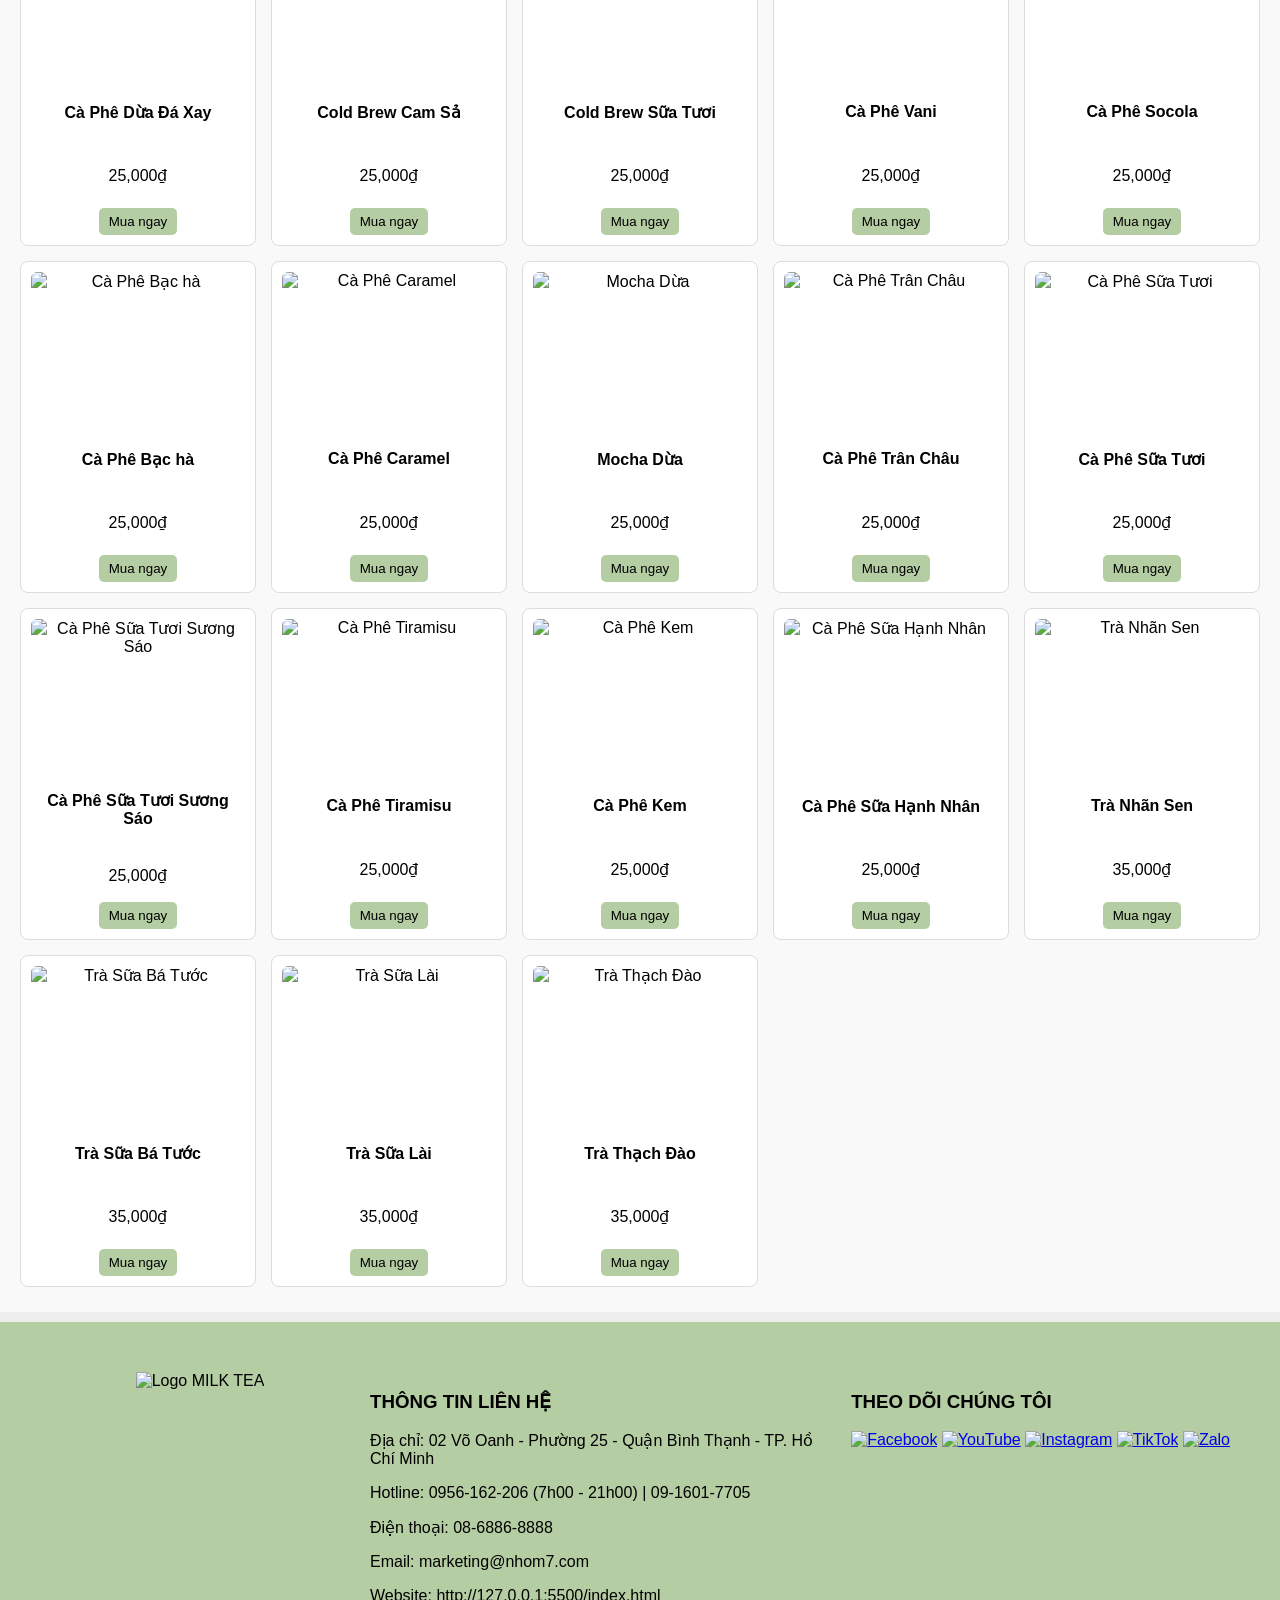
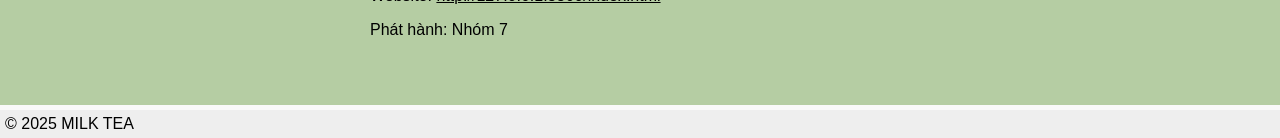
==== commit 589ca198: "Update index.html" ====
--- a/index.html
+++ b/index.html
@@ -2,12 +2,14 @@
 <html lang="vi">
 <head>
   <meta charset="UTF-8">
-  <title>Trà Sữa</title>
+  <title>MILK TEA</title>
   <link rel="stylesheet" href="style.css">
 </head>
 <body>
   <header>
-    <h1> Trà Sữa🧋</h1>
+    <div class="logo">
+    <img src="image3/Logo2.png" alt="Logo MILK TEA">
+  </div>
     <nav>
       <button class="tab active" data-target="home">Trang chủ</button>
       <button class="tab" data-target="cart">Giỏ hàng</button>
@@ -74,7 +76,7 @@
   <!-- Banner thông tin liên hệ -->
 <section class="contact-banner">
   <div class="logo">
-    <h2>Trà Sữa🧋</h2>
+    <img src="image3/Logo.png" alt="Logo MILK TEA">
   </div>
   <div class="contact-info">
     <h3>THÔNG TIN LIÊN HỆ</h3>
@@ -85,10 +87,19 @@
     <p>Website: <a href="http://127.0.0.1:5500/index.html">http://127.0.0.1:5500/index.html</a></p>
     <p>Phát hành: Nhóm 7</p>
   </div>
+  <div class="social-icons">
+    <h3>THEO DÕI CHÚNG TÔI</h3>
+    <a href="#"><img src="image3/facebook-icon.png" alt="Facebook"></a>
+    <a href="#"><img src="image3/youtube-icon.png" alt="YouTube"></a>
+    <a href="#"><img src="image3/Instagram-icon.png" alt="Instagram"></a>
+    <a href="#"><img src="image3/tiktok-icon.png" alt="TikTok"></a>
+    <a href="#"><img src="image3/zalo-icon.png" alt="Zalo"></a>
+  </div>
 </section>
   <footer>
-    © 2025 Trà Sữa
+    © 2025 MILK TEA
   </footer>
 <script src="script.js"></script>
 </body>
 </html>
+
--- a/style.css
+++ b/style.css
@@ -31,8 +31,8 @@
 button:hover { opacity: 0.9; }
 select, input { margin: 5px 0; padding: 6px; width: 100%; }
 table { width: 100%; border-collapse: collapse; margin-top: 10px; background: #ffffff; }
-th, td { border: 1px solid #ddd; padding: 8px; text-align: center; }
-footer { text-align: center; padding: 10px; background: #eee; margin-top: 20px; }
+th, td { border: 1px solid #ffffff; padding: 8px; text-align: center; }
+footer { text-align: left; padding: 5px; background: #eee; margin-top: 5px; }
 .buy-button {
   width: 100px;
   height: 40px;
@@ -52,13 +52,60 @@
 
 #logoutBtn {
   position: absolute;
-  top: 10px;
-  right: 10px;
-  background: #B5CDA3; /* đỏ nhạt */
-  color: rgb(0, 0, 0);
+  top: 10px;        
+  right: 20px;
+  background: #B5CDA3;
+  color: rgb(11, 10, 10);
   border: none;
-  border-radius: 5px;
-  padding: 6px 12px;
+  border-radius: 6px;
+  padding: 8px 12px;
+  font-size: 14px;
   font-weight: bold;
   cursor: pointer;
+  z-index: 1000;
 }
+.alert {
+  position: fixed;
+  top: 50px;
+  right: 20px;
+  background: #7dc446;
+  color: white;
+  padding: 10px 15px;
+  border-radius: 5px;
+  font-weight: bold;
+  box-shadow: 0 2px 6px rgba(0,0,0,0.2);
+  opacity: 0;
+  transition: opacity 0.5s ease;
+  z-index: 999;
+}
+
+.alert.show {
+  opacity: 1;
+}
+.contact-banner {
+  background: #B5CDA3;
+  color: rgb(0, 0, 0);
+  padding: 50px;
+  display: flex;
+  flex-wrap: wrap;
+  justify-content: space-between;
+  align-items: flex-start;
+  font-family: Arial, sans-serif;
+}
+
+.contact-banner .logo {
+  flex: 1;
+  min-width: 300px;
+  text-align: center;
+}
+
+.contact-banner .contact-info {
+  flex: 2;
+  min-width: 300px;
+  padding: 0 20px;
+}
+
+.contact-banner .contact-info a {
+  color: #000000;
+  text-decoration: underline;
+}
